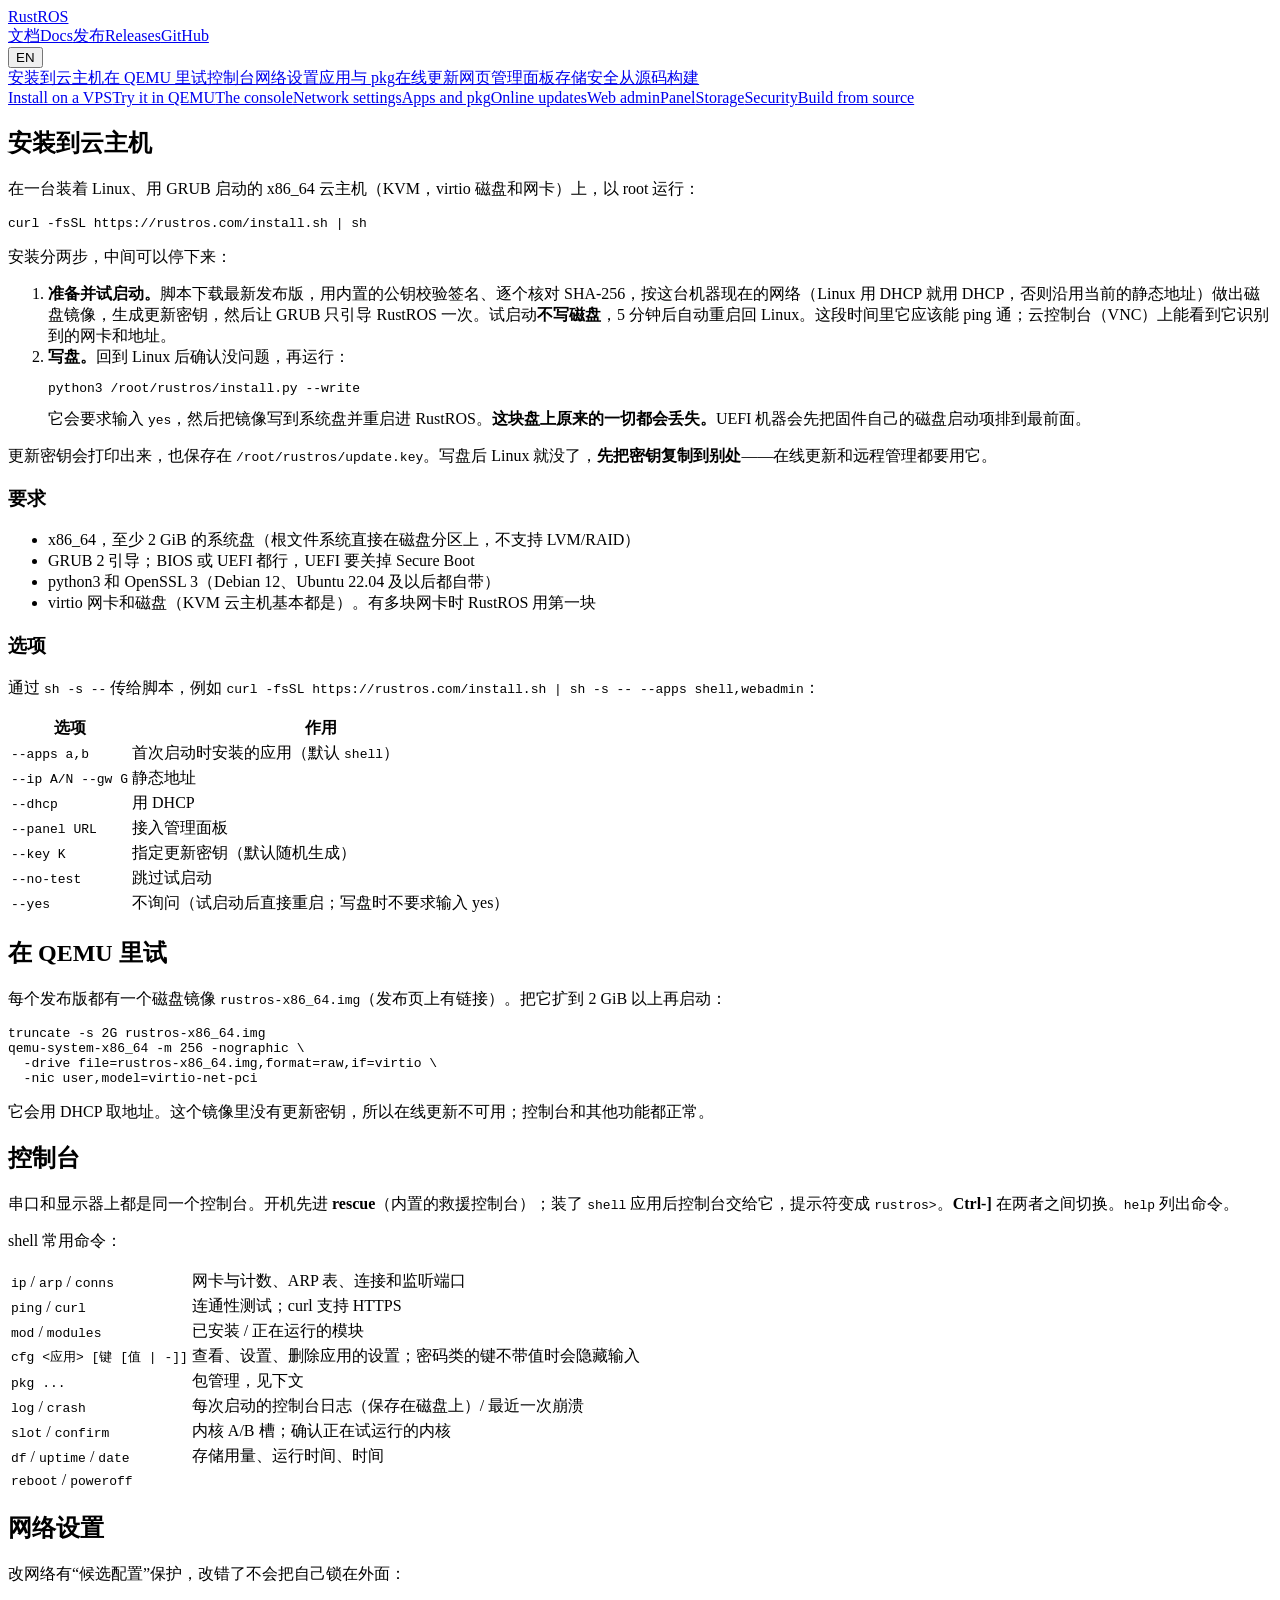
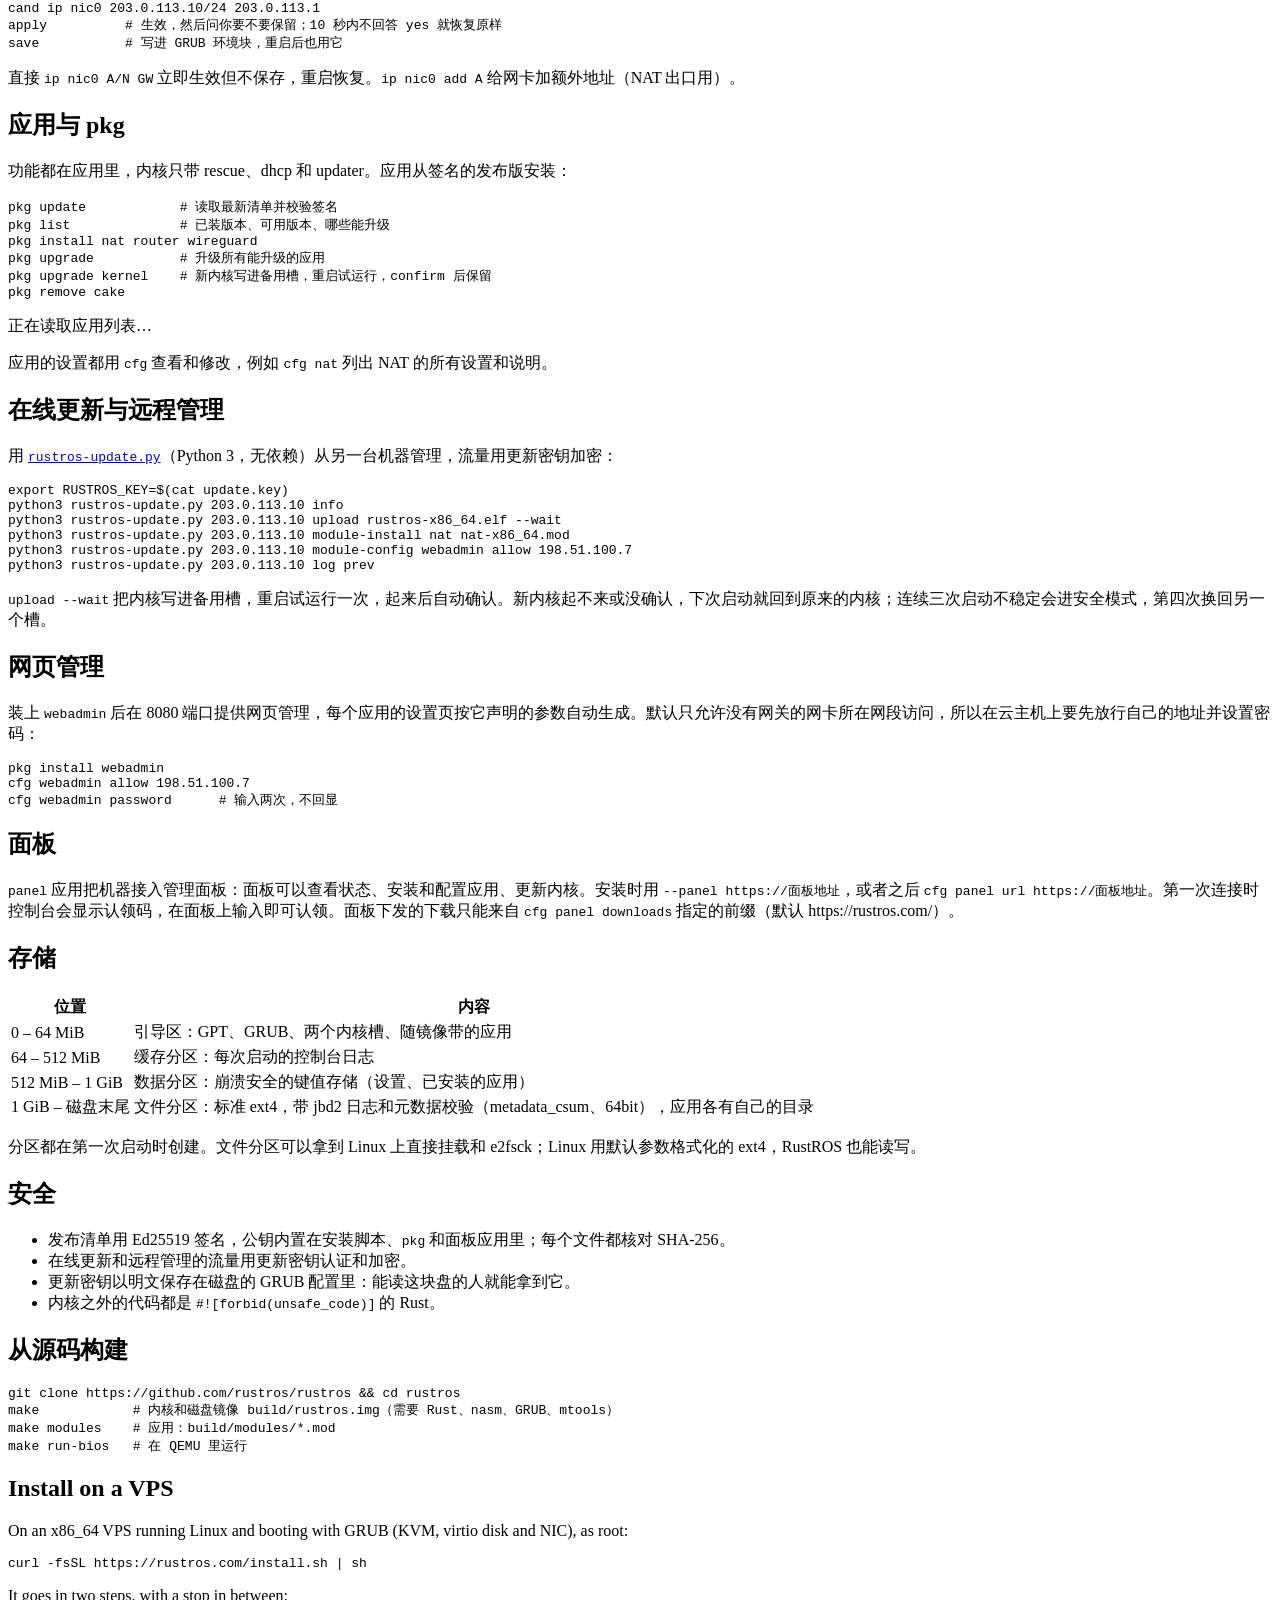
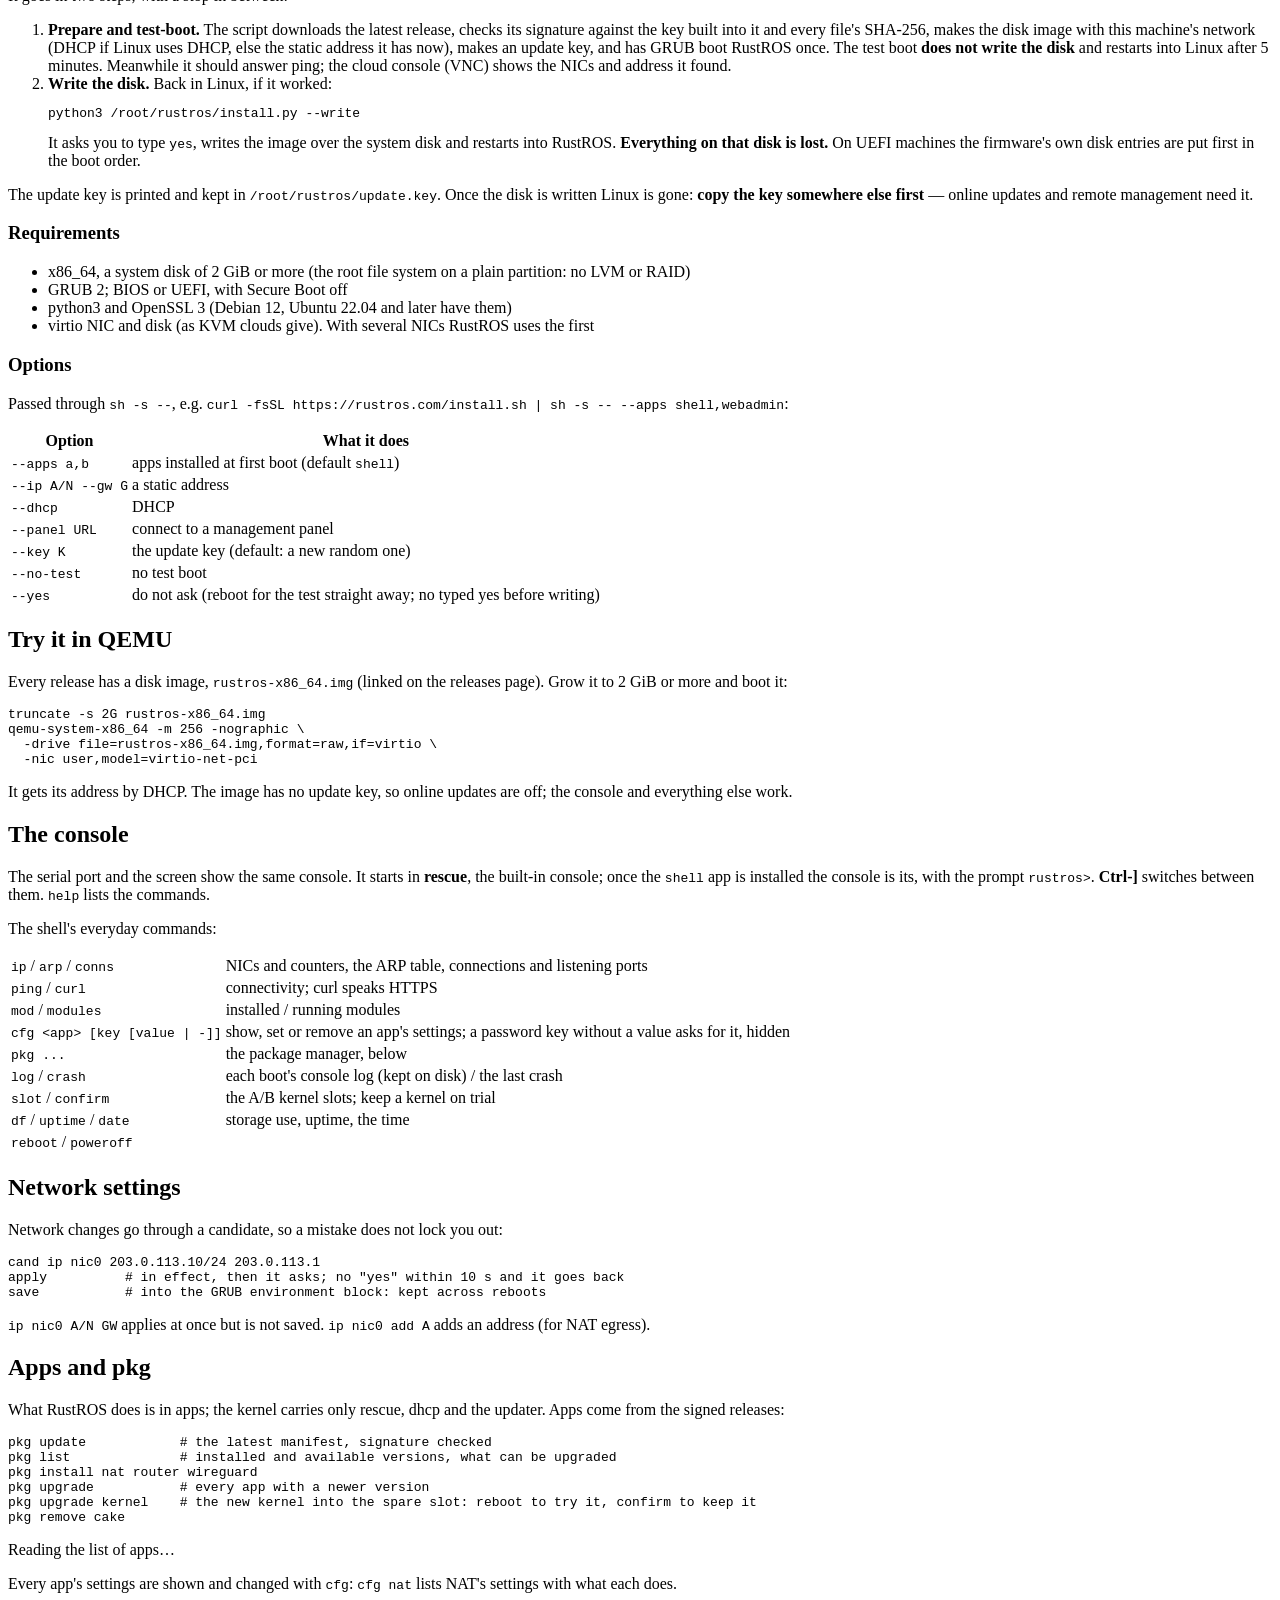
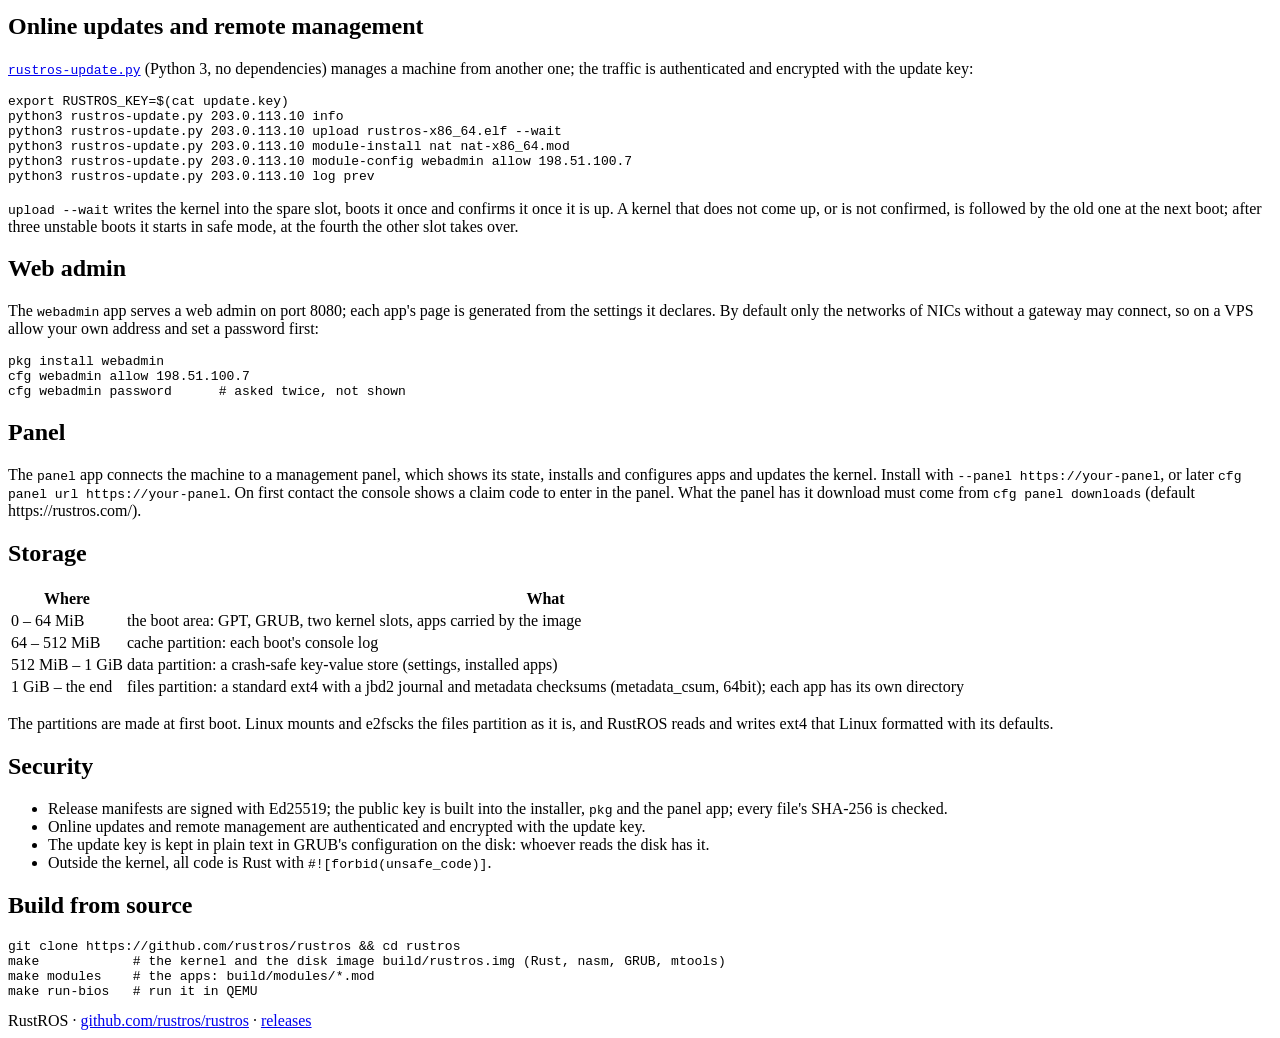
==== site/docs/index.html @ dfd73c86 "The installer and the website. site/install.sh (curl -fsSL https://rustros.com/install.sh | sh): che" ====
<!doctype html>
<html lang="zh">
<head>
<meta charset="utf-8">
<meta name="viewport" content="width=device-width, initial-scale=1">
<title>RustROS Docs</title>
<meta name="description" content="Installing and running RustROS: the installer, the console, apps and pkg, online updates, the web admin, the panel, storage.">
<link rel="stylesheet" href="/style.css">
<link rel="icon" href="data:,">
</head>
<body>
<header><div class="wrap">
  <a class="logo" href="/">Rust<span>ROS</span></a>
  <nav><a class="on" href="/docs/"><span data-l="zh">文档</span><span data-l="en">Docs</span></a><a href="/releases/"><span data-l="zh">发布</span><span data-l="en">Releases</span></a><a class="opt" href="https://github.com/rustros/rustros">GitHub</a></nav>
  <button class="lang" id="lang" type="button">EN</button>
</div></header>

<main class="wrap docs">
<aside class="toc">
  <div data-l="zh">
    <a href="#install">安装到云主机</a><a href="#qemu">在 QEMU 里试</a><a href="#console">控制台</a><a href="#network">网络设置</a><a href="#apps">应用与 pkg</a><a href="#update">在线更新</a><a href="#webadmin">网页管理</a><a href="#panel">面板</a><a href="#storage">存储</a><a href="#security">安全</a><a href="#build">从源码构建</a>
  </div>
  <div data-l="en">
    <a href="#install">Install on a VPS</a><a href="#qemu">Try it in QEMU</a><a href="#console">The console</a><a href="#network">Network settings</a><a href="#apps">Apps and pkg</a><a href="#update">Online updates</a><a href="#webadmin">Web admin</a><a href="#panel">Panel</a><a href="#storage">Storage</a><a href="#security">Security</a><a href="#build">Build from source</a>
  </div>
</aside>

<article>
<!-- ============================================================ 中文 -->
<div data-l="zh">
<h2 id="install">安装到云主机</h2>
<p>在一台装着 Linux、用 GRUB 启动的 x86_64 云主机（KVM，virtio 磁盘和网卡）上，以 root 运行：</p>
<div class="cmd"><pre>curl -fsSL https://rustros.com/install.sh | sh</pre></div>
<p>安装分两步，中间可以停下来：</p>
<ol>
<li><b>准备并试启动。</b>脚本下载最新发布版，用内置的公钥校验签名、逐个核对 SHA-256，按这台机器现在的网络（Linux 用 DHCP 就用 DHCP，否则沿用当前的静态地址）做出磁盘镜像，生成更新密钥，然后让 GRUB 只引导 RustROS 一次。试启动<b>不写磁盘</b>，5 分钟后自动重启回 Linux。这段时间里它应该能 ping 通；云控制台（VNC）上能看到它识别到的网卡和地址。</li>
<li><b>写盘。</b>回到 Linux 后确认没问题，再运行：
<div class="cmd"><pre>python3 /root/rustros/install.py --write</pre></div>
它会要求输入 <code>yes</code>，然后把镜像写到系统盘并重启进 RustROS。<b>这块盘上原来的一切都会丢失。</b>UEFI 机器会先把固件自己的磁盘启动项排到最前面。</li>
</ol>
<div class="note">更新密钥会打印出来，也保存在 <code>/root/rustros/update.key</code>。写盘后 Linux 就没了，<b>先把密钥复制到别处</b>——在线更新和远程管理都要用它。</div>
<h3>要求</h3>
<ul>
<li>x86_64，至少 2 GiB 的系统盘（根文件系统直接在磁盘分区上，不支持 LVM/RAID）</li>
<li>GRUB 2 引导；BIOS 或 UEFI 都行，UEFI 要关掉 Secure Boot</li>
<li>python3 和 OpenSSL 3（Debian 12、Ubuntu 22.04 及以后都自带）</li>
<li>virtio 网卡和磁盘（KVM 云主机基本都是）。有多块网卡时 RustROS 用第一块</li>
</ul>
<h3>选项</h3>
<p>通过 <code>sh -s --</code> 传给脚本，例如 <code>curl -fsSL https://rustros.com/install.sh | sh -s -- --apps shell,webadmin</code>：</p>
<table>
<tr><th>选项</th><th>作用</th></tr>
<tr><td><code>--apps a,b</code></td><td>首次启动时安装的应用（默认 <code>shell</code>）</td></tr>
<tr><td><code>--ip A/N --gw G</code></td><td>静态地址</td></tr>
<tr><td><code>--dhcp</code></td><td>用 DHCP</td></tr>
<tr><td><code>--panel URL</code></td><td>接入管理面板</td></tr>
<tr><td><code>--key K</code></td><td>指定更新密钥（默认随机生成）</td></tr>
<tr><td><code>--no-test</code></td><td>跳过试启动</td></tr>
<tr><td><code>--yes</code></td><td>不询问（试启动后直接重启；写盘时不要求输入 yes）</td></tr>
</table>

<h2 id="qemu">在 QEMU 里试</h2>
<p>每个发布版都有一个磁盘镜像 <code>rustros-x86_64.img</code>（发布页上有链接）。把它扩到 2 GiB 以上再启动：</p>
<div class="cmd"><pre>truncate -s 2G rustros-x86_64.img
qemu-system-x86_64 -m 256 -nographic \
  -drive file=rustros-x86_64.img,format=raw,if=virtio \
  -nic user,model=virtio-net-pci</pre></div>
<p>它会用 DHCP 取地址。这个镜像里没有更新密钥，所以在线更新不可用；控制台和其他功能都正常。</p>

<h2 id="console">控制台</h2>
<p>串口和显示器上都是同一个控制台。开机先进 <b>rescue</b>（内置的救援控制台）；装了 <code>shell</code> 应用后控制台交给它，提示符变成 <code>rustros&gt;</code>。<b>Ctrl-]</b> 在两者之间切换。<code>help</code> 列出命令。</p>
<p>shell 常用命令：</p>
<table>
<tr><td><code>ip</code> / <code>arp</code> / <code>conns</code></td><td>网卡与计数、ARP 表、连接和监听端口</td></tr>
<tr><td><code>ping</code> / <code>curl</code></td><td>连通性测试；curl 支持 HTTPS</td></tr>
<tr><td><code>mod</code> / <code>modules</code></td><td>已安装 / 正在运行的模块</td></tr>
<tr><td><code>cfg &lt;应用&gt; [键 [值 | -]]</code></td><td>查看、设置、删除应用的设置；密码类的键不带值时会隐藏输入</td></tr>
<tr><td><code>pkg ...</code></td><td>包管理，见下文</td></tr>
<tr><td><code>log</code> / <code>crash</code></td><td>每次启动的控制台日志（保存在磁盘上）/ 最近一次崩溃</td></tr>
<tr><td><code>slot</code> / <code>confirm</code></td><td>内核 A/B 槽；确认正在试运行的内核</td></tr>
<tr><td><code>df</code> / <code>uptime</code> / <code>date</code></td><td>存储用量、运行时间、时间</td></tr>
<tr><td><code>reboot</code> / <code>poweroff</code></td><td></td></tr>
</table>

<h2 id="network">网络设置</h2>
<p>改网络有“候选配置”保护，改错了不会把自己锁在外面：</p>
<div class="cmd"><pre>cand ip nic0 203.0.113.10/24 203.0.113.1
apply          # 生效，然后问你要不要保留；10 秒内不回答 yes 就恢复原样
save           # 写进 GRUB 环境块，重启后也用它</pre></div>
<p>直接 <code>ip nic0 A/N GW</code> 立即生效但不保存，重启恢复。<code>ip nic0 add A</code> 给网卡加额外地址（NAT 出口用）。</p>

<h2 id="apps">应用与 pkg</h2>
<p>功能都在应用里，内核只带 rescue、dhcp 和 updater。应用从签名的发布版安装：</p>
<div class="cmd"><pre>pkg update            # 读取最新清单并校验签名
pkg list              # 已装版本、可用版本、哪些能升级
pkg install nat router wireguard
pkg upgrade           # 升级所有能升级的应用
pkg upgrade kernel    # 新内核写进备用槽，重启试运行，confirm 后保留
pkg remove cake</pre></div>
<p id="applist" class="mut">正在读取应用列表…</p>
<p>应用的设置都用 <code>cfg</code> 查看和修改，例如 <code>cfg nat</code> 列出 NAT 的所有设置和说明。</p>

<h2 id="update">在线更新与远程管理</h2>
<p>用 <a href="/tools/rustros-update.py"><code>rustros-update.py</code></a>（Python 3，无依赖）从另一台机器管理，流量用更新密钥加密：</p>
<div class="cmd"><pre>export RUSTROS_KEY=$(cat update.key)
python3 rustros-update.py 203.0.113.10 info
python3 rustros-update.py 203.0.113.10 upload rustros-x86_64.elf --wait
python3 rustros-update.py 203.0.113.10 module-install nat nat-x86_64.mod
python3 rustros-update.py 203.0.113.10 module-config webadmin allow 198.51.100.7
python3 rustros-update.py 203.0.113.10 log prev</pre></div>
<p><code>upload --wait</code> 把内核写进备用槽，重启试运行一次，起来后自动确认。新内核起不来或没确认，下次启动就回到原来的内核；连续三次启动不稳定会进安全模式，第四次换回另一个槽。</p>

<h2 id="webadmin">网页管理</h2>
<p>装上 <code>webadmin</code> 后在 8080 端口提供网页管理，每个应用的设置页按它声明的参数自动生成。默认只允许没有网关的网卡所在网段访问，所以在云主机上要先放行自己的地址并设置密码：</p>
<div class="cmd"><pre>pkg install webadmin
cfg webadmin allow 198.51.100.7
cfg webadmin password      # 输入两次，不回显</pre></div>

<h2 id="panel">面板</h2>
<p><code>panel</code> 应用把机器接入管理面板：面板可以查看状态、安装和配置应用、更新内核。安装时用 <code>--panel https://面板地址</code>，或者之后 <code>cfg panel url https://面板地址</code>。第一次连接时控制台会显示认领码，在面板上输入即可认领。面板下发的下载只能来自 <code>cfg panel downloads</code> 指定的前缀（默认 https://rustros.com/）。</p>

<h2 id="storage">存储</h2>
<table>
<tr><th>位置</th><th>内容</th></tr>
<tr><td>0 – 64 MiB</td><td>引导区：GPT、GRUB、两个内核槽、随镜像带的应用</td></tr>
<tr><td>64 – 512 MiB</td><td>缓存分区：每次启动的控制台日志</td></tr>
<tr><td>512 MiB – 1 GiB</td><td>数据分区：崩溃安全的键值存储（设置、已安装的应用）</td></tr>
<tr><td>1 GiB – 磁盘末尾</td><td>文件分区：标准 ext4，带 jbd2 日志和元数据校验（metadata_csum、64bit），应用各有自己的目录</td></tr>
</table>
<p>分区都在第一次启动时创建。文件分区可以拿到 Linux 上直接挂载和 e2fsck；Linux 用默认参数格式化的 ext4，RustROS 也能读写。</p>

<h2 id="security">安全</h2>
<ul>
<li>发布清单用 Ed25519 签名，公钥内置在安装脚本、<code>pkg</code> 和面板应用里；每个文件都核对 SHA-256。</li>
<li>在线更新和远程管理的流量用更新密钥认证和加密。</li>
<li>更新密钥以明文保存在磁盘的 GRUB 配置里：能读这块盘的人就能拿到它。</li>
<li>内核之外的代码都是 <code>#![forbid(unsafe_code)]</code> 的 Rust。</li>
</ul>

<h2 id="build">从源码构建</h2>
<div class="cmd"><pre>git clone https://github.com/rustros/rustros && cd rustros
make            # 内核和磁盘镜像 build/rustros.img（需要 Rust、nasm、GRUB、mtools）
make modules    # 应用：build/modules/*.mod
make run-bios   # 在 QEMU 里运行</pre></div>
</div>

<!-- ============================================================ English -->
<div data-l="en">
<h2 id="install-en">Install on a VPS</h2>
<p>On an x86_64 VPS running Linux and booting with GRUB (KVM, virtio disk and NIC), as root:</p>
<div class="cmd"><pre>curl -fsSL https://rustros.com/install.sh | sh</pre></div>
<p>It goes in two steps, with a stop in between:</p>
<ol>
<li><b>Prepare and test-boot.</b> The script downloads the latest release, checks its signature against the key built into it and every file's SHA-256, makes the disk image with this machine's network (DHCP if Linux uses DHCP, else the static address it has now), makes an update key, and has GRUB boot RustROS once. The test boot <b>does not write the disk</b> and restarts into Linux after 5 minutes. Meanwhile it should answer ping; the cloud console (VNC) shows the NICs and address it found.</li>
<li><b>Write the disk.</b> Back in Linux, if it worked:
<div class="cmd"><pre>python3 /root/rustros/install.py --write</pre></div>
It asks you to type <code>yes</code>, writes the image over the system disk and restarts into RustROS. <b>Everything on that disk is lost.</b> On UEFI machines the firmware's own disk entries are put first in the boot order.</li>
</ol>
<div class="note">The update key is printed and kept in <code>/root/rustros/update.key</code>. Once the disk is written Linux is gone: <b>copy the key somewhere else first</b> — online updates and remote management need it.</div>
<h3>Requirements</h3>
<ul>
<li>x86_64, a system disk of 2 GiB or more (the root file system on a plain partition: no LVM or RAID)</li>
<li>GRUB 2; BIOS or UEFI, with Secure Boot off</li>
<li>python3 and OpenSSL 3 (Debian 12, Ubuntu 22.04 and later have them)</li>
<li>virtio NIC and disk (as KVM clouds give). With several NICs RustROS uses the first</li>
</ul>
<h3>Options</h3>
<p>Passed through <code>sh -s --</code>, e.g. <code>curl -fsSL https://rustros.com/install.sh | sh -s -- --apps shell,webadmin</code>:</p>
<table>
<tr><th>Option</th><th>What it does</th></tr>
<tr><td><code>--apps a,b</code></td><td>apps installed at first boot (default <code>shell</code>)</td></tr>
<tr><td><code>--ip A/N --gw G</code></td><td>a static address</td></tr>
<tr><td><code>--dhcp</code></td><td>DHCP</td></tr>
<tr><td><code>--panel URL</code></td><td>connect to a management panel</td></tr>
<tr><td><code>--key K</code></td><td>the update key (default: a new random one)</td></tr>
<tr><td><code>--no-test</code></td><td>no test boot</td></tr>
<tr><td><code>--yes</code></td><td>do not ask (reboot for the test straight away; no typed yes before writing)</td></tr>
</table>

<h2 id="qemu-en">Try it in QEMU</h2>
<p>Every release has a disk image, <code>rustros-x86_64.img</code> (linked on the releases page). Grow it to 2 GiB or more and boot it:</p>
<div class="cmd"><pre>truncate -s 2G rustros-x86_64.img
qemu-system-x86_64 -m 256 -nographic \
  -drive file=rustros-x86_64.img,format=raw,if=virtio \
  -nic user,model=virtio-net-pci</pre></div>
<p>It gets its address by DHCP. The image has no update key, so online updates are off; the console and everything else work.</p>

<h2 id="console-en">The console</h2>
<p>The serial port and the screen show the same console. It starts in <b>rescue</b>, the built-in console; once the <code>shell</code> app is installed the console is its, with the prompt <code>rustros&gt;</code>. <b>Ctrl-]</b> switches between them. <code>help</code> lists the commands.</p>
<p>The shell's everyday commands:</p>
<table>
<tr><td><code>ip</code> / <code>arp</code> / <code>conns</code></td><td>NICs and counters, the ARP table, connections and listening ports</td></tr>
<tr><td><code>ping</code> / <code>curl</code></td><td>connectivity; curl speaks HTTPS</td></tr>
<tr><td><code>mod</code> / <code>modules</code></td><td>installed / running modules</td></tr>
<tr><td><code>cfg &lt;app&gt; [key [value | -]]</code></td><td>show, set or remove an app's settings; a password key without a value asks for it, hidden</td></tr>
<tr><td><code>pkg ...</code></td><td>the package manager, below</td></tr>
<tr><td><code>log</code> / <code>crash</code></td><td>each boot's console log (kept on disk) / the last crash</td></tr>
<tr><td><code>slot</code> / <code>confirm</code></td><td>the A/B kernel slots; keep a kernel on trial</td></tr>
<tr><td><code>df</code> / <code>uptime</code> / <code>date</code></td><td>storage use, uptime, the time</td></tr>
<tr><td><code>reboot</code> / <code>poweroff</code></td><td></td></tr>
</table>

<h2 id="network-en">Network settings</h2>
<p>Network changes go through a candidate, so a mistake does not lock you out:</p>
<div class="cmd"><pre>cand ip nic0 203.0.113.10/24 203.0.113.1
apply          # in effect, then it asks; no "yes" within 10 s and it goes back
save           # into the GRUB environment block: kept across reboots</pre></div>
<p><code>ip nic0 A/N GW</code> applies at once but is not saved. <code>ip nic0 add A</code> adds an address (for NAT egress).</p>

<h2 id="apps-en">Apps and pkg</h2>
<p>What RustROS does is in apps; the kernel carries only rescue, dhcp and the updater. Apps come from the signed releases:</p>
<div class="cmd"><pre>pkg update            # the latest manifest, signature checked
pkg list              # installed and available versions, what can be upgraded
pkg install nat router wireguard
pkg upgrade           # every app with a newer version
pkg upgrade kernel    # the new kernel into the spare slot: reboot to try it, confirm to keep it
pkg remove cake</pre></div>
<p id="applist-en" class="mut">Reading the list of apps…</p>
<p>Every app's settings are shown and changed with <code>cfg</code>: <code>cfg nat</code> lists NAT's settings with what each does.</p>

<h2 id="update-en">Online updates and remote management</h2>
<p><a href="/tools/rustros-update.py"><code>rustros-update.py</code></a> (Python 3, no dependencies) manages a machine from another one; the traffic is authenticated and encrypted with the update key:</p>
<div class="cmd"><pre>export RUSTROS_KEY=$(cat update.key)
python3 rustros-update.py 203.0.113.10 info
python3 rustros-update.py 203.0.113.10 upload rustros-x86_64.elf --wait
python3 rustros-update.py 203.0.113.10 module-install nat nat-x86_64.mod
python3 rustros-update.py 203.0.113.10 module-config webadmin allow 198.51.100.7
python3 rustros-update.py 203.0.113.10 log prev</pre></div>
<p><code>upload --wait</code> writes the kernel into the spare slot, boots it once and confirms it once it is up. A kernel that does not come up, or is not confirmed, is followed by the old one at the next boot; after three unstable boots it starts in safe mode, at the fourth the other slot takes over.</p>

<h2 id="webadmin-en">Web admin</h2>
<p>The <code>webadmin</code> app serves a web admin on port 8080; each app's page is generated from the settings it declares. By default only the networks of NICs without a gateway may connect, so on a VPS allow your own address and set a password first:</p>
<div class="cmd"><pre>pkg install webadmin
cfg webadmin allow 198.51.100.7
cfg webadmin password      # asked twice, not shown</pre></div>

<h2 id="panel-en">Panel</h2>
<p>The <code>panel</code> app connects the machine to a management panel, which shows its state, installs and configures apps and updates the kernel. Install with <code>--panel https://your-panel</code>, or later <code>cfg panel url https://your-panel</code>. On first contact the console shows a claim code to enter in the panel. What the panel has it download must come from <code>cfg panel downloads</code> (default https://rustros.com/).</p>

<h2 id="storage-en">Storage</h2>
<table>
<tr><th>Where</th><th>What</th></tr>
<tr><td>0 – 64 MiB</td><td>the boot area: GPT, GRUB, two kernel slots, apps carried by the image</td></tr>
<tr><td>64 – 512 MiB</td><td>cache partition: each boot's console log</td></tr>
<tr><td>512 MiB – 1 GiB</td><td>data partition: a crash-safe key-value store (settings, installed apps)</td></tr>
<tr><td>1 GiB – the end</td><td>files partition: a standard ext4 with a jbd2 journal and metadata checksums (metadata_csum, 64bit); each app has its own directory</td></tr>
</table>
<p>The partitions are made at first boot. Linux mounts and e2fscks the files partition as it is, and RustROS reads and writes ext4 that Linux formatted with its defaults.</p>

<h2 id="security-en">Security</h2>
<ul>
<li>Release manifests are signed with Ed25519; the public key is built into the installer, <code>pkg</code> and the panel app; every file's SHA-256 is checked.</li>
<li>Online updates and remote management are authenticated and encrypted with the update key.</li>
<li>The update key is kept in plain text in GRUB's configuration on the disk: whoever reads the disk has it.</li>
<li>Outside the kernel, all code is Rust with <code>#![forbid(unsafe_code)]</code>.</li>
</ul>

<h2 id="build-en">Build from source</h2>
<div class="cmd"><pre>git clone https://github.com/rustros/rustros && cd rustros
make            # the kernel and the disk image build/rustros.img (Rust, nasm, GRUB, mtools)
make modules    # the apps: build/modules/*.mod
make run-bios   # run it in QEMU</pre></div>
</div>
</article>
</main>

<footer><div class="wrap">RustROS · <a href="https://github.com/rustros/rustros">github.com/rustros/rustros</a> · <a href="/releases/">releases</a></div></footer>

<script src="/site.js"></script>
<script>
// English headings carry -en ids; the table of contents follows the language
for (const a of document.querySelectorAll('.toc [data-l="en"] a')) a.href = a.getAttribute("href") + "-en";
latest().then(m => {
  const rows = Object.entries(m.modules || {}).sort().map(([n, e]) => `<tr><td><code>${esc(n)}</code></td><td>${esc(e.description || "")}</td></tr>`).join("");
  const t = `<table><tr><th>app</th><th></th></tr>${rows}</table>`;
  for (const id of ["applist", "applist-en"]) { const el = document.getElementById(id); el.className = ""; el.innerHTML = t; }
}).catch(() => {
  document.getElementById("applist").textContent = "（应用列表暂时读不到）";
  document.getElementById("applist-en").textContent = "(the list of apps could not be read)";
});
</script>
</body>
</html>
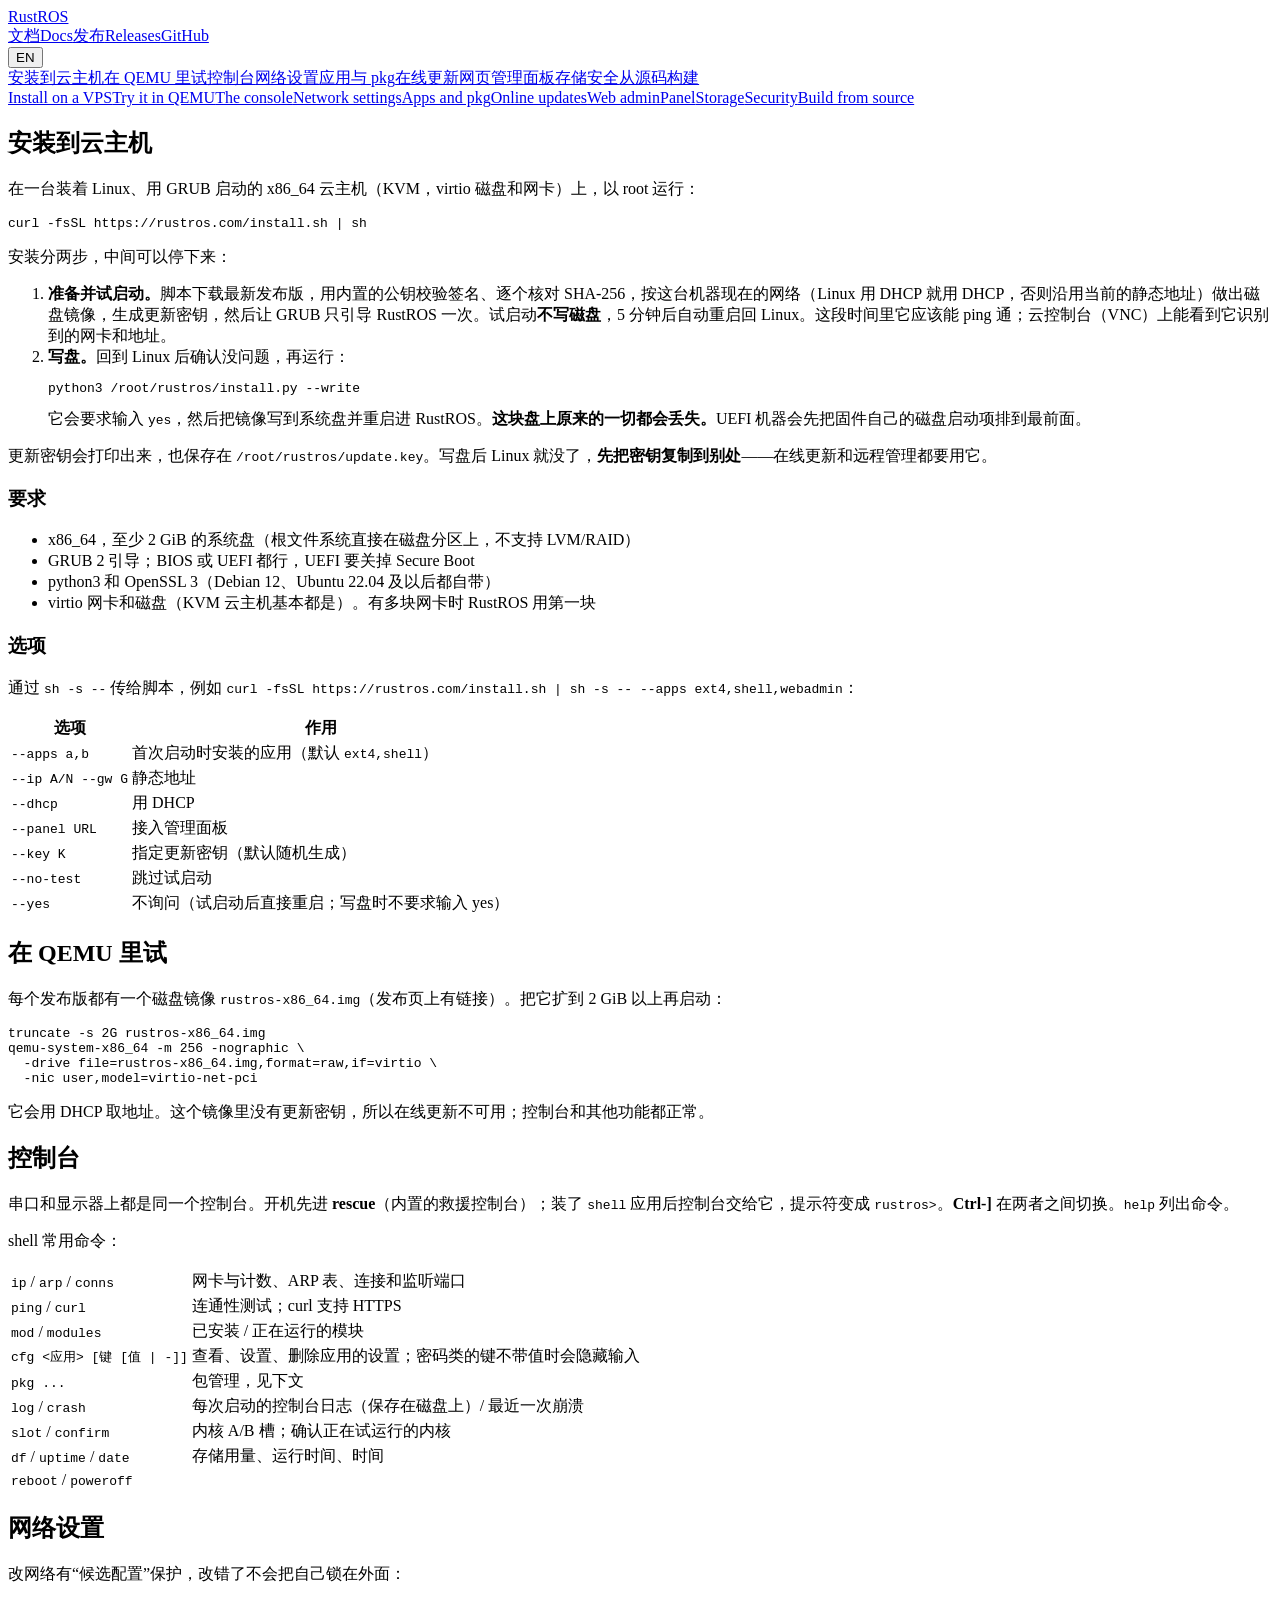
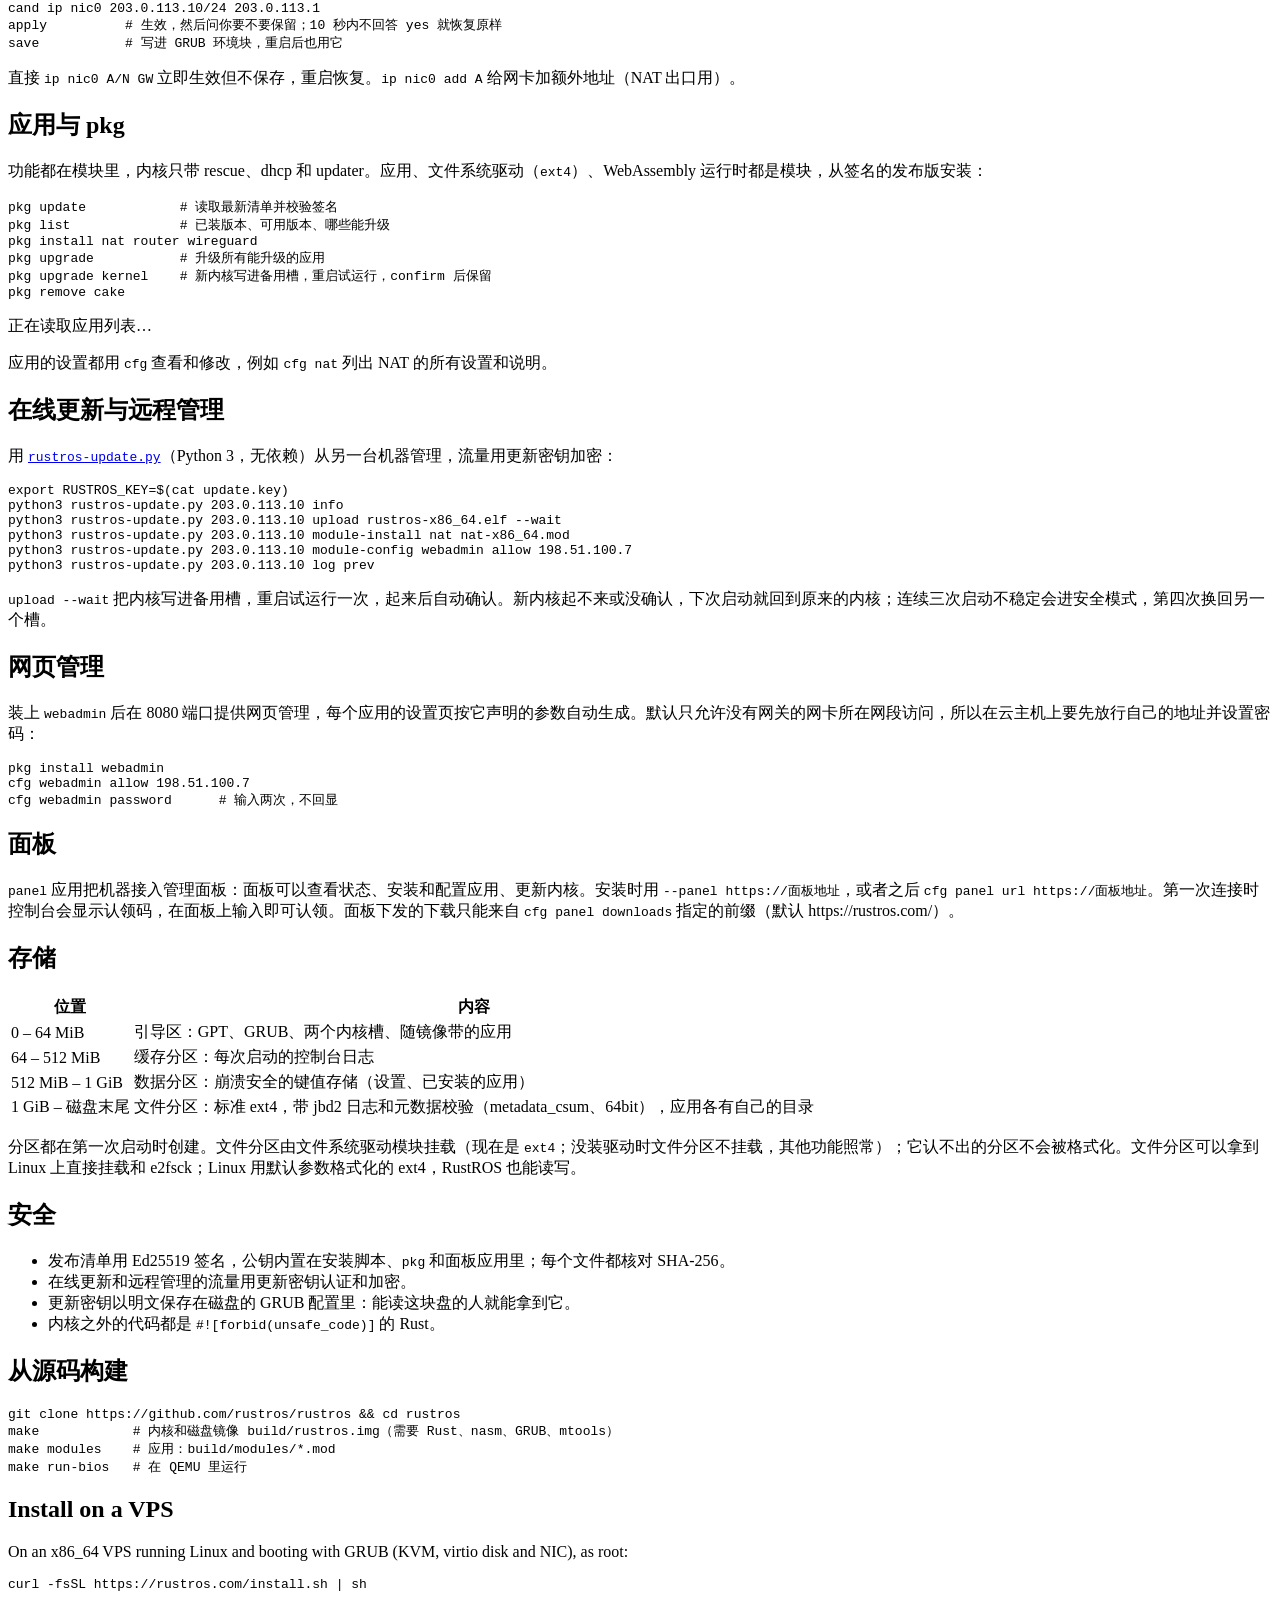
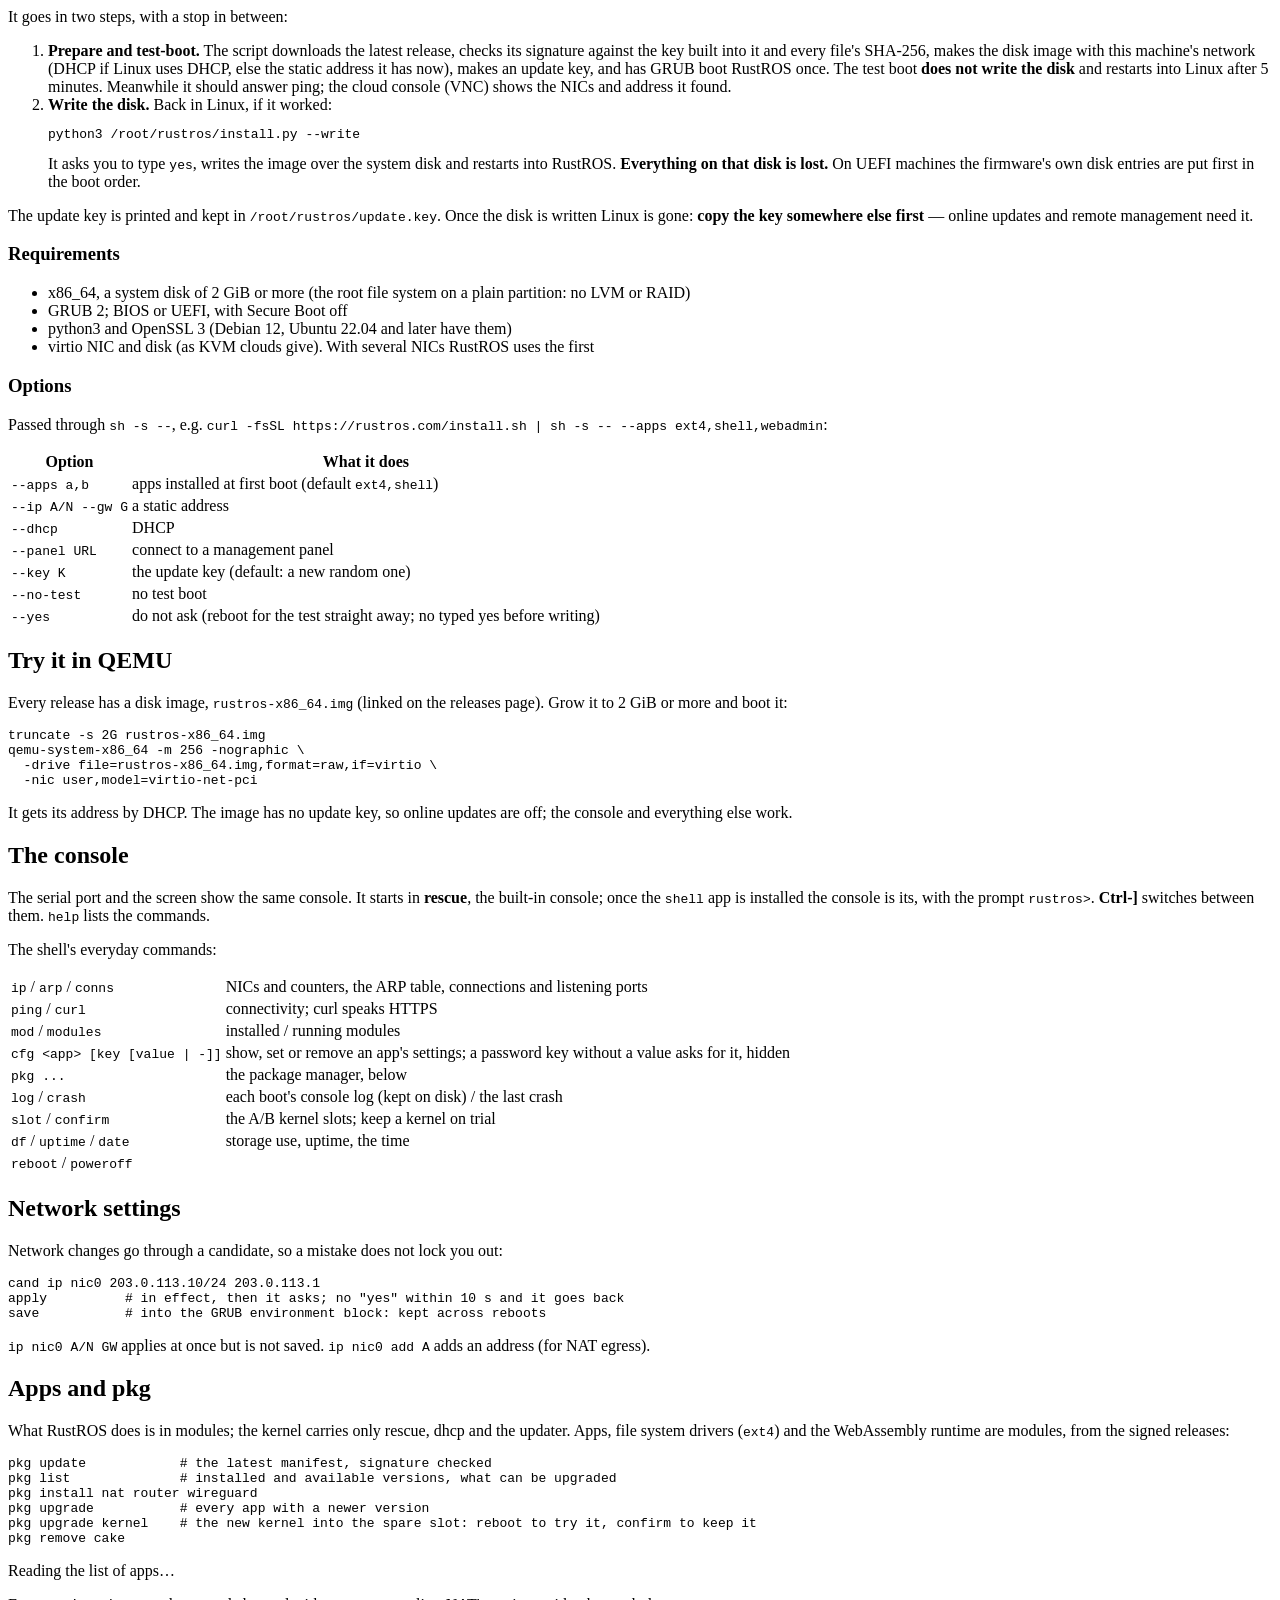
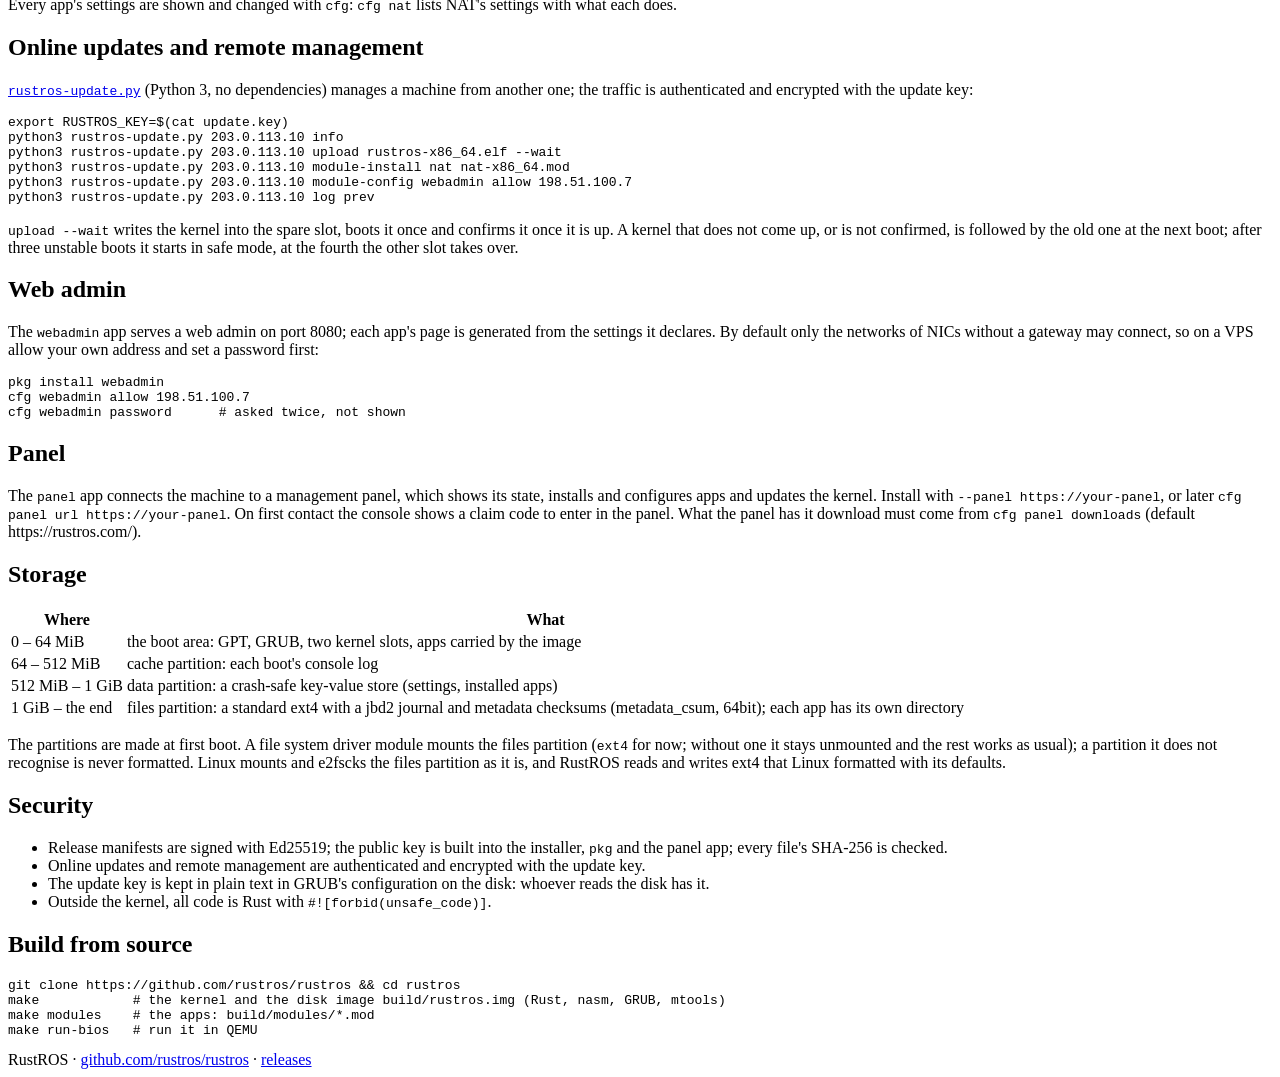
==== commit a0651cc0: "The kernel without ext4: file systems are driver modules (Export::Filesystem: name, probe, format, m" ====
--- a/site/docs/index.html
+++ b/site/docs/index.html
@@ -47,10 +47,10 @@
 <li>virtio 网卡和磁盘（KVM 云主机基本都是）。有多块网卡时 RustROS 用第一块</li>
 </ul>
 <h3>选项</h3>
-<p>通过 <code>sh -s --</code> 传给脚本，例如 <code>curl -fsSL https://rustros.com/install.sh | sh -s -- --apps shell,webadmin</code>：</p>
+<p>通过 <code>sh -s --</code> 传给脚本，例如 <code>curl -fsSL https://rustros.com/install.sh | sh -s -- --apps ext4,shell,webadmin</code>：</p>
 <table>
 <tr><th>选项</th><th>作用</th></tr>
-<tr><td><code>--apps a,b</code></td><td>首次启动时安装的应用（默认 <code>shell</code>）</td></tr>
+<tr><td><code>--apps a,b</code></td><td>首次启动时安装的应用（默认 <code>ext4,shell</code>）</td></tr>
 <tr><td><code>--ip A/N --gw G</code></td><td>静态地址</td></tr>
 <tr><td><code>--dhcp</code></td><td>用 DHCP</td></tr>
 <tr><td><code>--panel URL</code></td><td>接入管理面板</td></tr>
@@ -90,7 +90,7 @@
 <p>直接 <code>ip nic0 A/N GW</code> 立即生效但不保存，重启恢复。<code>ip nic0 add A</code> 给网卡加额外地址（NAT 出口用）。</p>
 
 <h2 id="apps">应用与 pkg</h2>
-<p>功能都在应用里，内核只带 rescue、dhcp 和 updater。应用从签名的发布版安装：</p>
+<p>功能都在模块里，内核只带 rescue、dhcp 和 updater。应用、文件系统驱动（<code>ext4</code>）、WebAssembly 运行时都是模块，从签名的发布版安装：</p>
 <div class="cmd"><pre>pkg update            # 读取最新清单并校验签名
 pkg list              # 已装版本、可用版本、哪些能升级
 pkg install nat router wireguard
@@ -127,7 +127,7 @@
 <tr><td>512 MiB – 1 GiB</td><td>数据分区：崩溃安全的键值存储（设置、已安装的应用）</td></tr>
 <tr><td>1 GiB – 磁盘末尾</td><td>文件分区：标准 ext4，带 jbd2 日志和元数据校验（metadata_csum、64bit），应用各有自己的目录</td></tr>
 </table>
-<p>分区都在第一次启动时创建。文件分区可以拿到 Linux 上直接挂载和 e2fsck；Linux 用默认参数格式化的 ext4，RustROS 也能读写。</p>
+<p>分区都在第一次启动时创建。文件分区由文件系统驱动模块挂载（现在是 <code>ext4</code>；没装驱动时文件分区不挂载，其他功能照常）；它认不出的分区不会被格式化。文件分区可以拿到 Linux 上直接挂载和 e2fsck；Linux 用默认参数格式化的 ext4，RustROS 也能读写。</p>
 
 <h2 id="security">安全</h2>
 <ul>
@@ -165,10 +165,10 @@
 <li>virtio NIC and disk (as KVM clouds give). With several NICs RustROS uses the first</li>
 </ul>
 <h3>Options</h3>
-<p>Passed through <code>sh -s --</code>, e.g. <code>curl -fsSL https://rustros.com/install.sh | sh -s -- --apps shell,webadmin</code>:</p>
+<p>Passed through <code>sh -s --</code>, e.g. <code>curl -fsSL https://rustros.com/install.sh | sh -s -- --apps ext4,shell,webadmin</code>:</p>
 <table>
 <tr><th>Option</th><th>What it does</th></tr>
-<tr><td><code>--apps a,b</code></td><td>apps installed at first boot (default <code>shell</code>)</td></tr>
+<tr><td><code>--apps a,b</code></td><td>apps installed at first boot (default <code>ext4,shell</code>)</td></tr>
 <tr><td><code>--ip A/N --gw G</code></td><td>a static address</td></tr>
 <tr><td><code>--dhcp</code></td><td>DHCP</td></tr>
 <tr><td><code>--panel URL</code></td><td>connect to a management panel</td></tr>
@@ -208,7 +208,7 @@
 <p><code>ip nic0 A/N GW</code> applies at once but is not saved. <code>ip nic0 add A</code> adds an address (for NAT egress).</p>
 
 <h2 id="apps-en">Apps and pkg</h2>
-<p>What RustROS does is in apps; the kernel carries only rescue, dhcp and the updater. Apps come from the signed releases:</p>
+<p>What RustROS does is in modules; the kernel carries only rescue, dhcp and the updater. Apps, file system drivers (<code>ext4</code>) and the WebAssembly runtime are modules, from the signed releases:</p>
 <div class="cmd"><pre>pkg update            # the latest manifest, signature checked
 pkg list              # installed and available versions, what can be upgraded
 pkg install nat router wireguard
@@ -245,7 +245,7 @@
 <tr><td>512 MiB – 1 GiB</td><td>data partition: a crash-safe key-value store (settings, installed apps)</td></tr>
 <tr><td>1 GiB – the end</td><td>files partition: a standard ext4 with a jbd2 journal and metadata checksums (metadata_csum, 64bit); each app has its own directory</td></tr>
 </table>
-<p>The partitions are made at first boot. Linux mounts and e2fscks the files partition as it is, and RustROS reads and writes ext4 that Linux formatted with its defaults.</p>
+<p>The partitions are made at first boot. A file system driver module mounts the files partition (<code>ext4</code> for now; without one it stays unmounted and the rest works as usual); a partition it does not recognise is never formatted. Linux mounts and e2fscks the files partition as it is, and RustROS reads and writes ext4 that Linux formatted with its defaults.</p>
 
 <h2 id="security-en">Security</h2>
 <ul>
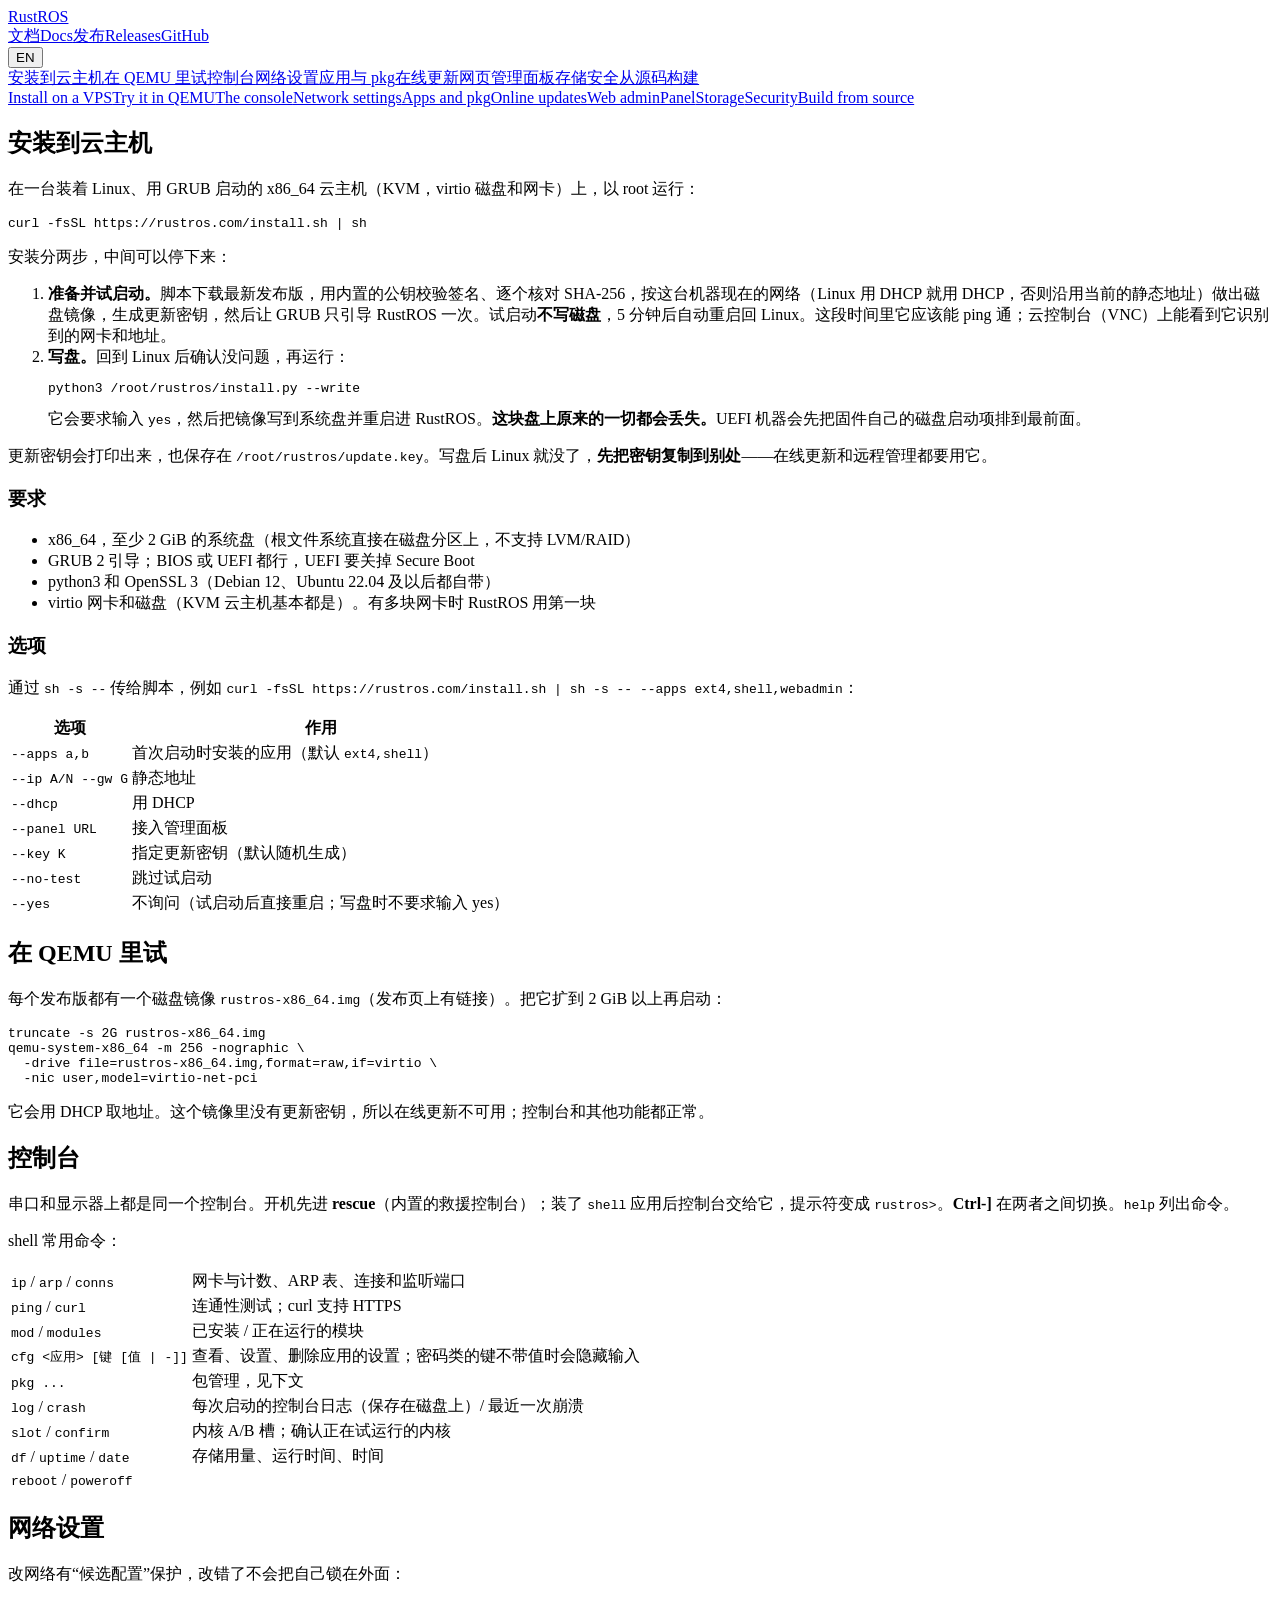
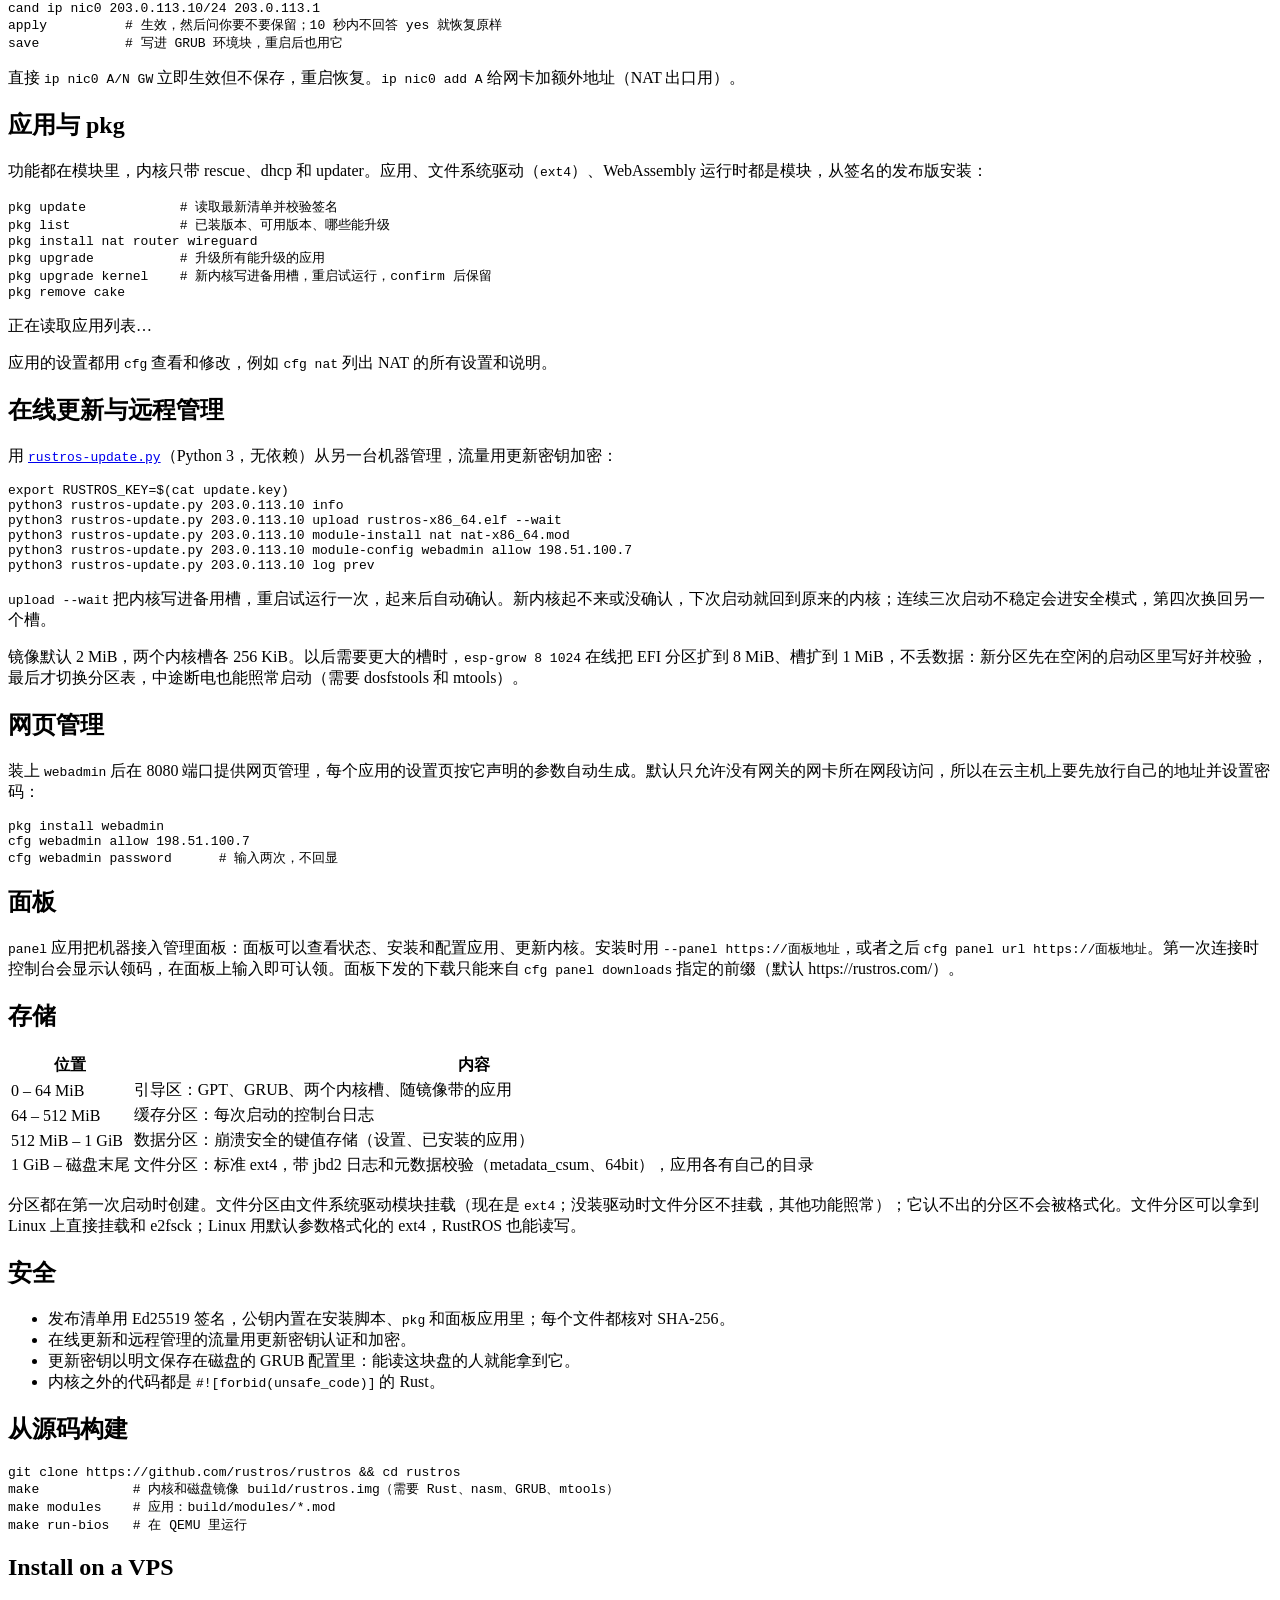
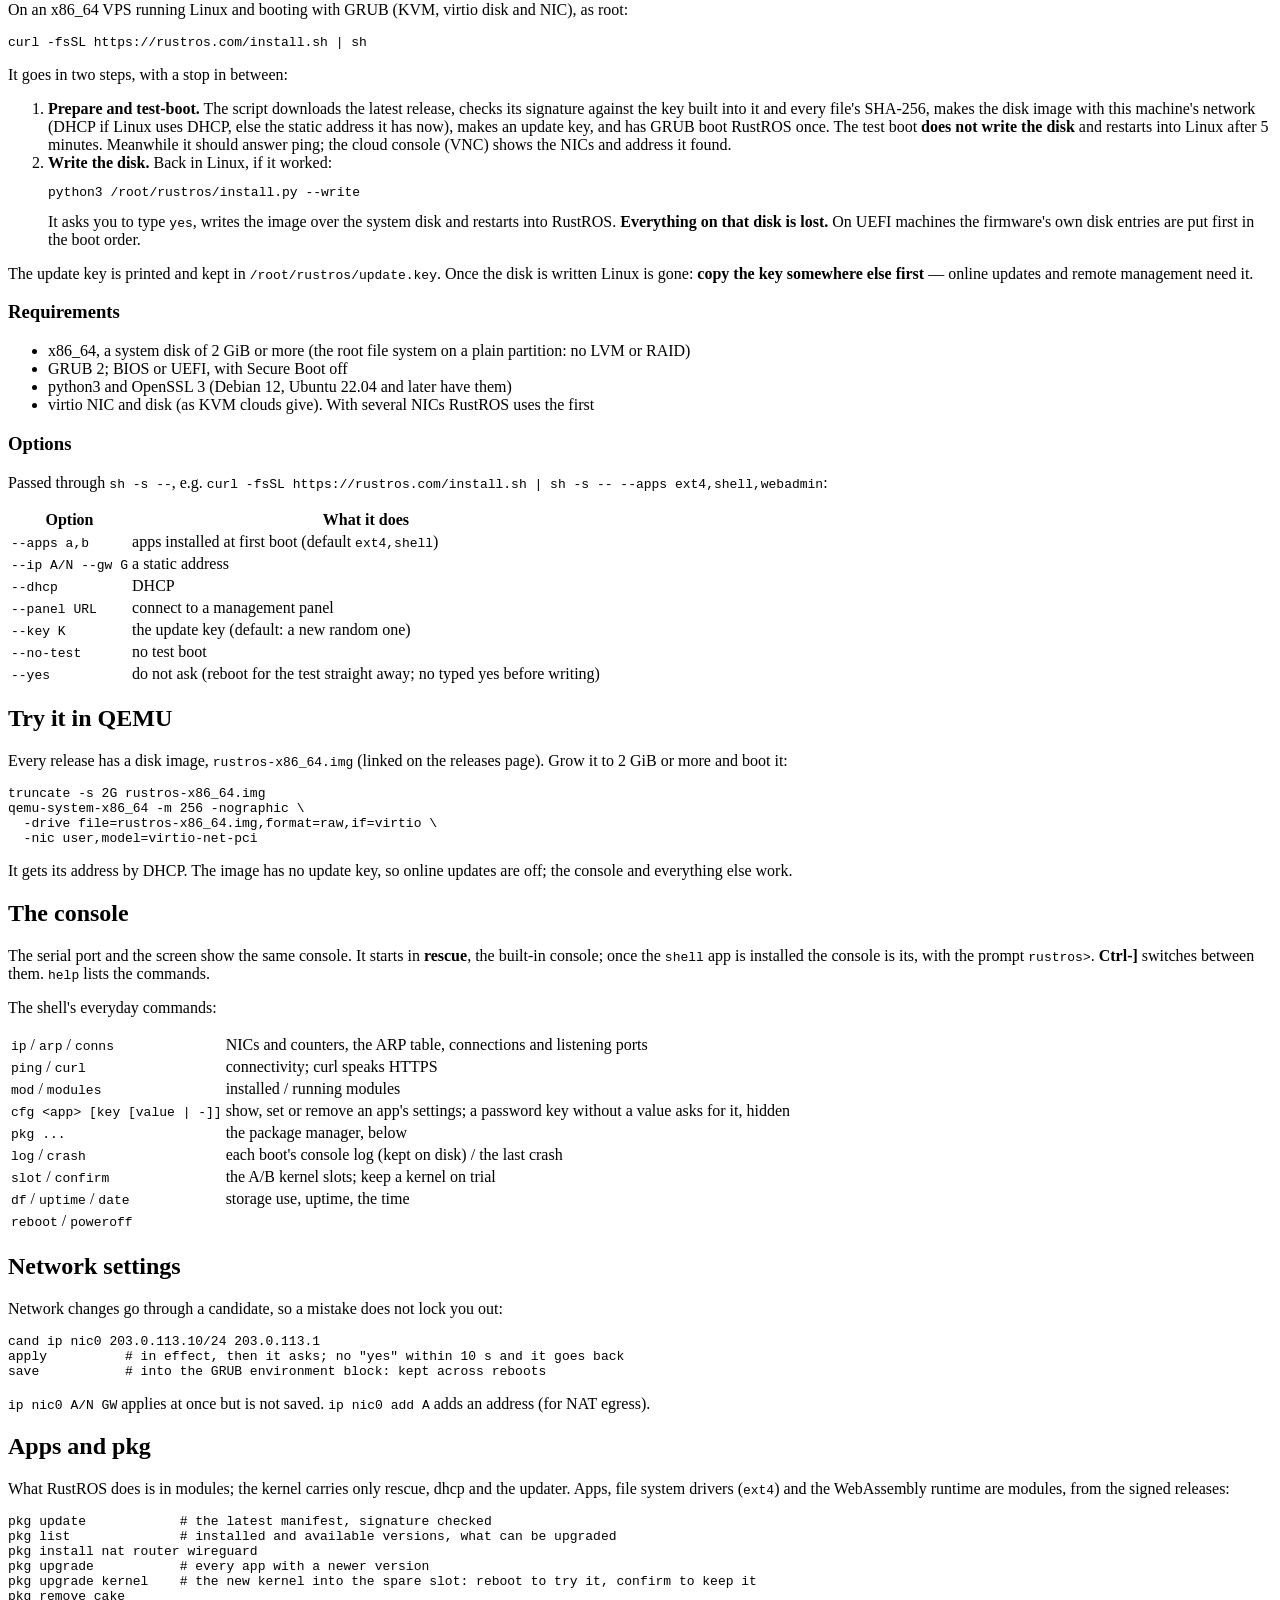
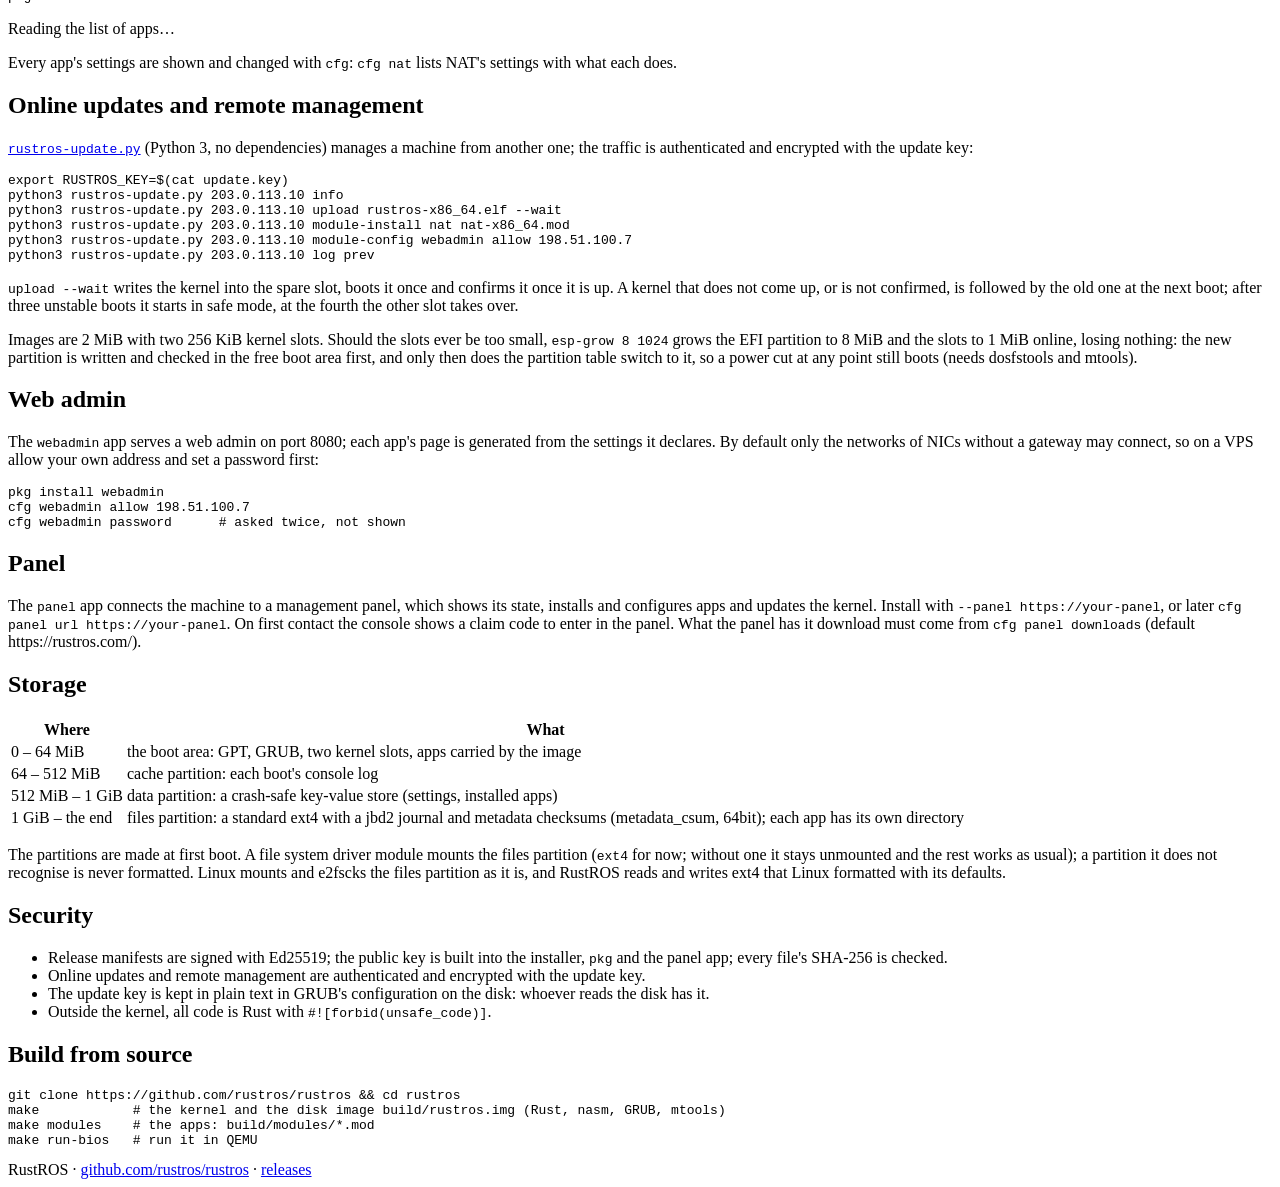
==== commit 41ce931c: "Images are 2 MiB again (FAT12 ESP, 256 KiB kernel slots, like the deployed machines; mkimg --size-mb" ====
--- a/site/docs/index.html
+++ b/site/docs/index.html
@@ -109,6 +109,7 @@
 python3 rustros-update.py 203.0.113.10 module-config webadmin allow 198.51.100.7
 python3 rustros-update.py 203.0.113.10 log prev</pre></div>
 <p><code>upload --wait</code> 把内核写进备用槽，重启试运行一次，起来后自动确认。新内核起不来或没确认，下次启动就回到原来的内核；连续三次启动不稳定会进安全模式，第四次换回另一个槽。</p>
+<p>镜像默认 2 MiB，两个内核槽各 256 KiB。以后需要更大的槽时，<code>esp-grow 8 1024</code> 在线把 EFI 分区扩到 8 MiB、槽扩到 1 MiB，不丢数据：新分区先在空闲的启动区里写好并校验，最后才切换分区表，中途断电也能照常启动（需要 dosfstools 和 mtools）。</p>
 
 <h2 id="webadmin">网页管理</h2>
 <p>装上 <code>webadmin</code> 后在 8080 端口提供网页管理，每个应用的设置页按它声明的参数自动生成。默认只允许没有网关的网卡所在网段访问，所以在云主机上要先放行自己的地址并设置密码：</p>
@@ -227,6 +228,7 @@
 python3 rustros-update.py 203.0.113.10 module-config webadmin allow 198.51.100.7
 python3 rustros-update.py 203.0.113.10 log prev</pre></div>
 <p><code>upload --wait</code> writes the kernel into the spare slot, boots it once and confirms it once it is up. A kernel that does not come up, or is not confirmed, is followed by the old one at the next boot; after three unstable boots it starts in safe mode, at the fourth the other slot takes over.</p>
+<p>Images are 2 MiB with two 256 KiB kernel slots. Should the slots ever be too small, <code>esp-grow 8 1024</code> grows the EFI partition to 8 MiB and the slots to 1 MiB online, losing nothing: the new partition is written and checked in the free boot area first, and only then does the partition table switch to it, so a power cut at any point still boots (needs dosfstools and mtools).</p>
 
 <h2 id="webadmin-en">Web admin</h2>
 <p>The <code>webadmin</code> app serves a web admin on port 8080; each app's page is generated from the settings it declares. By default only the networks of NICs without a gateway may connect, so on a VPS allow your own address and set a password first:</p>
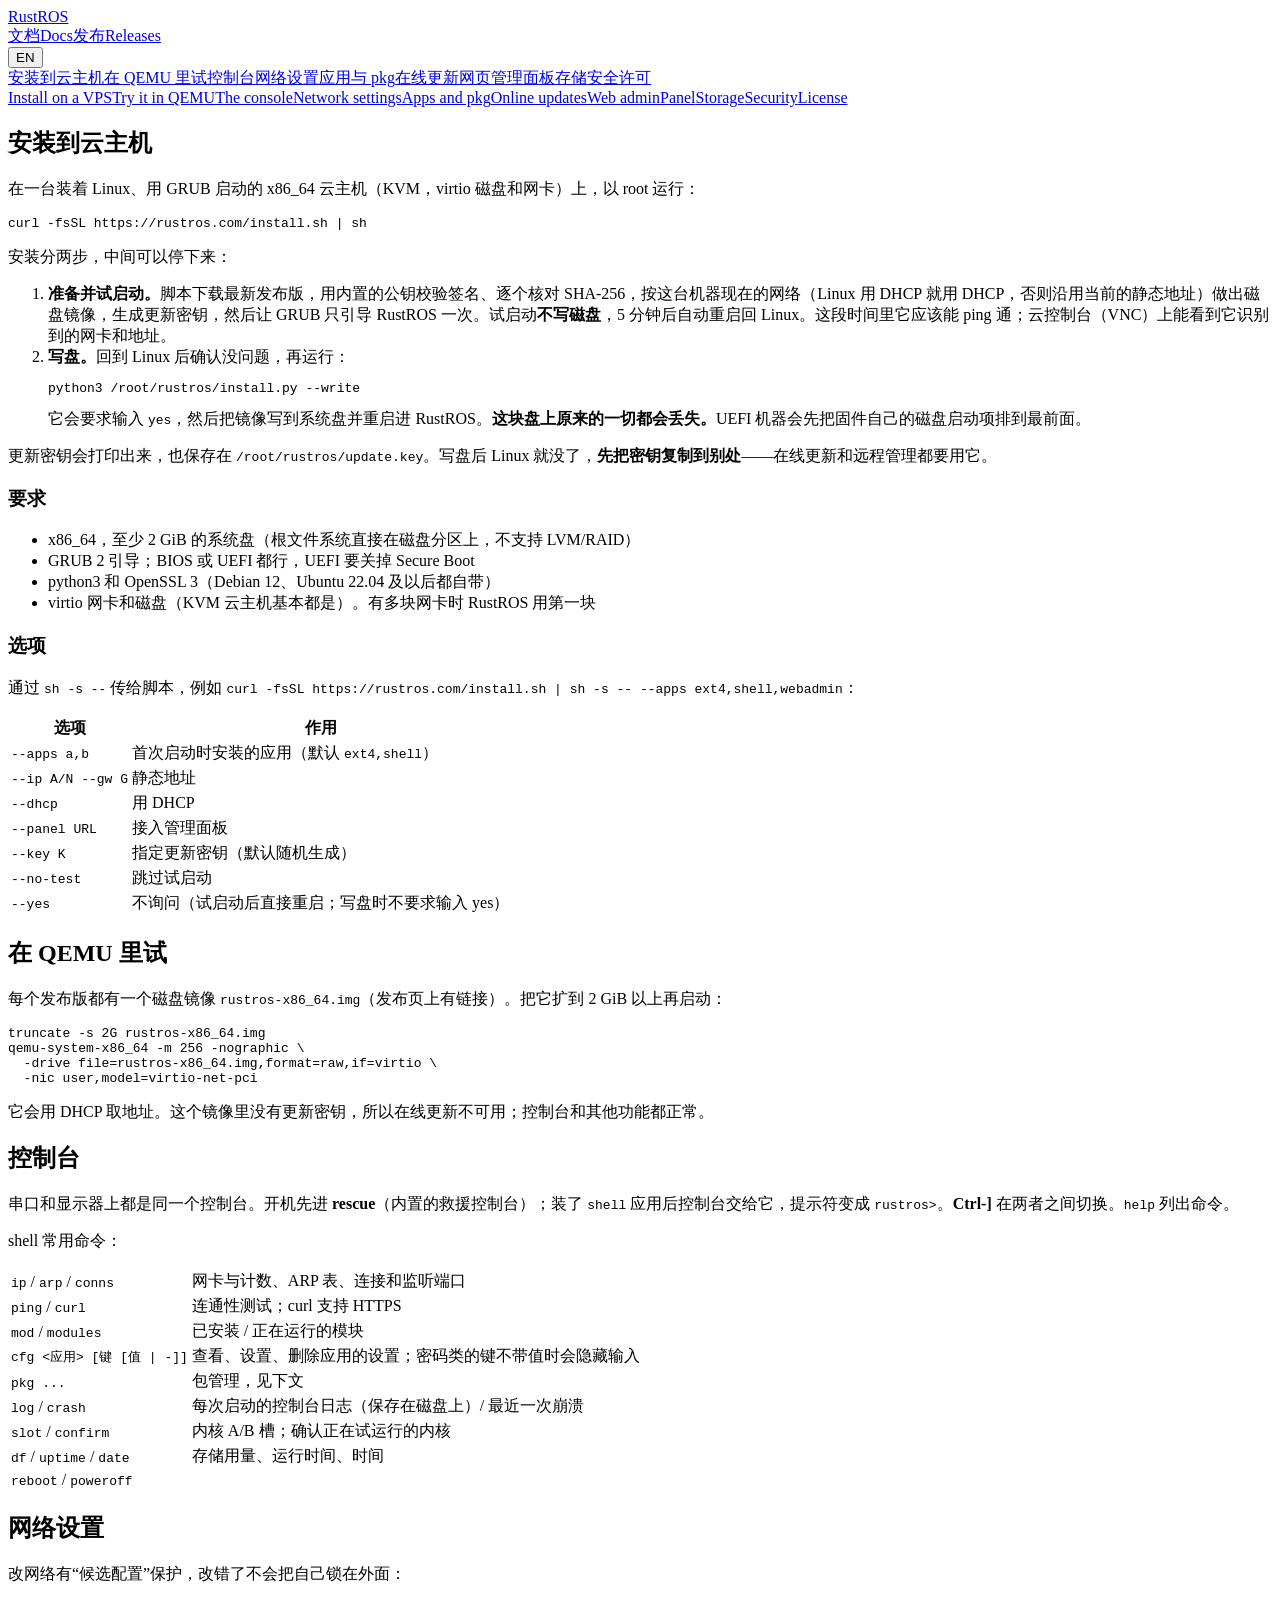
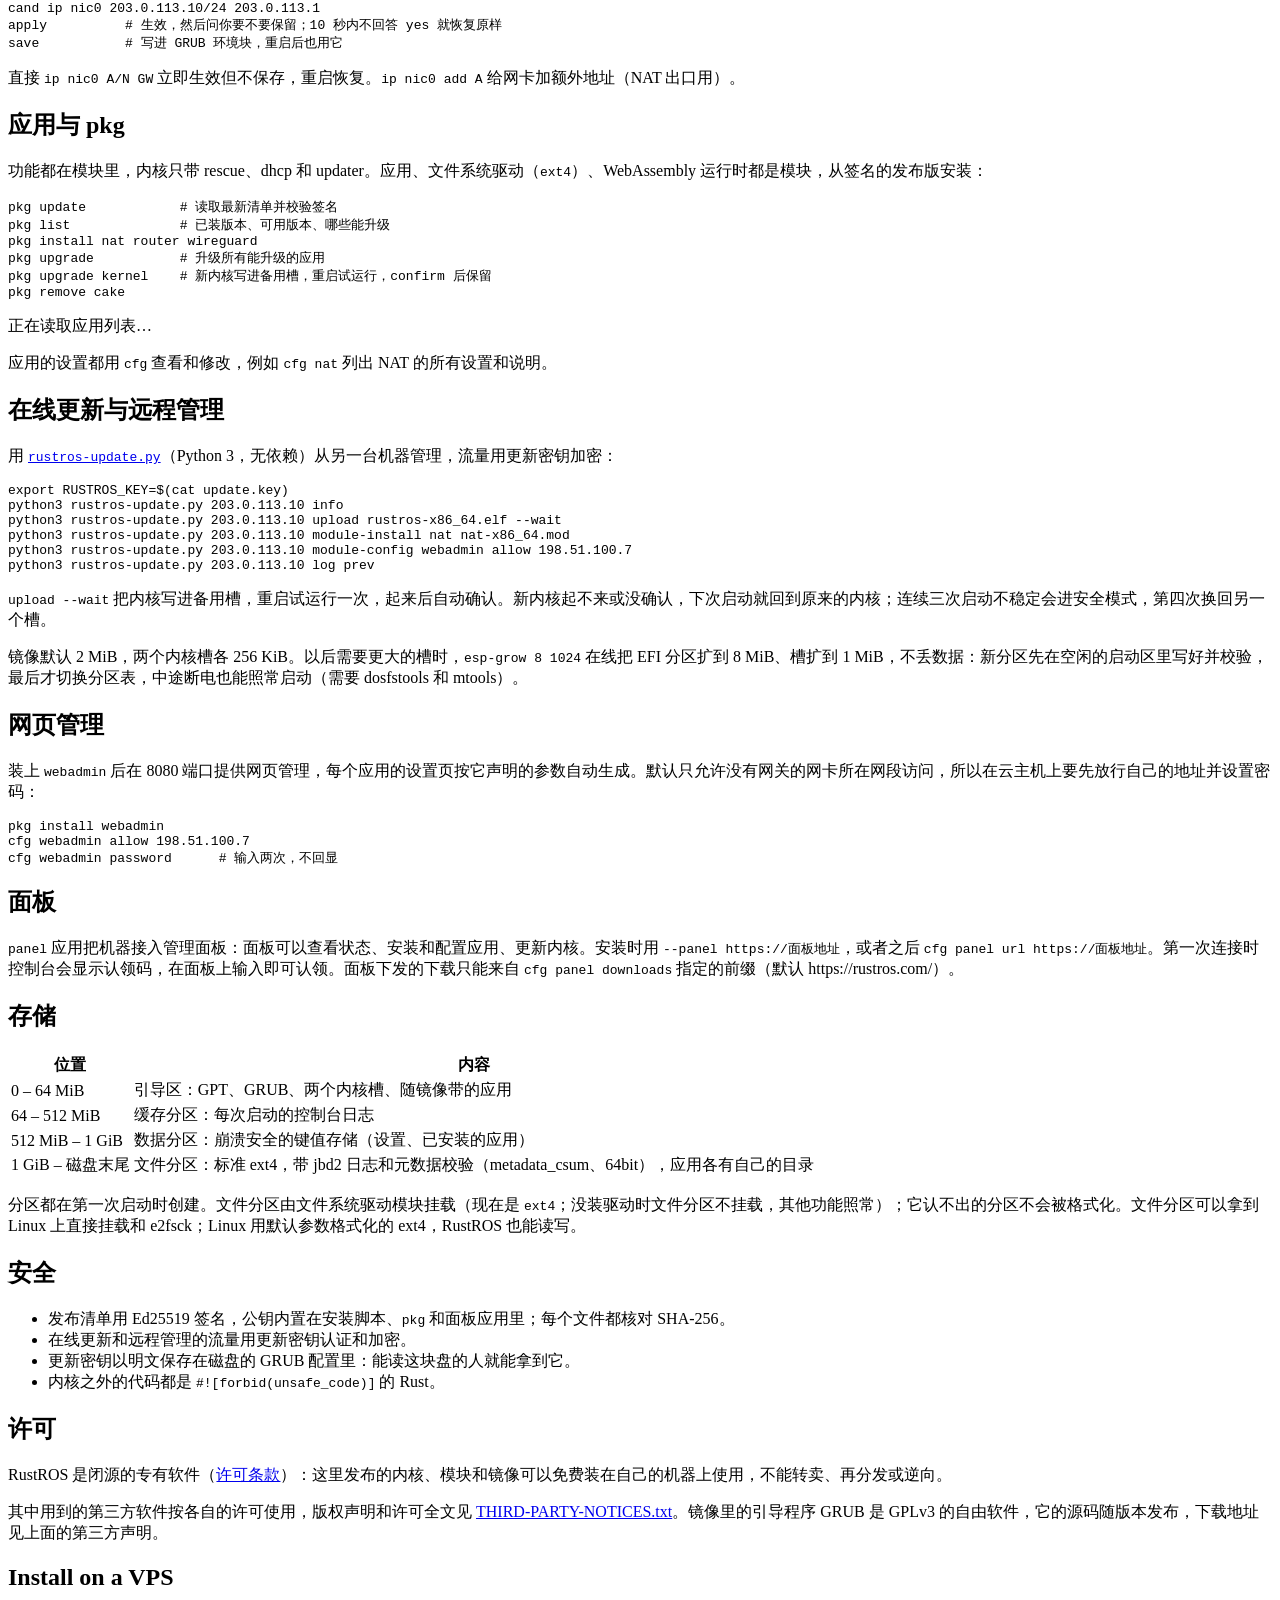
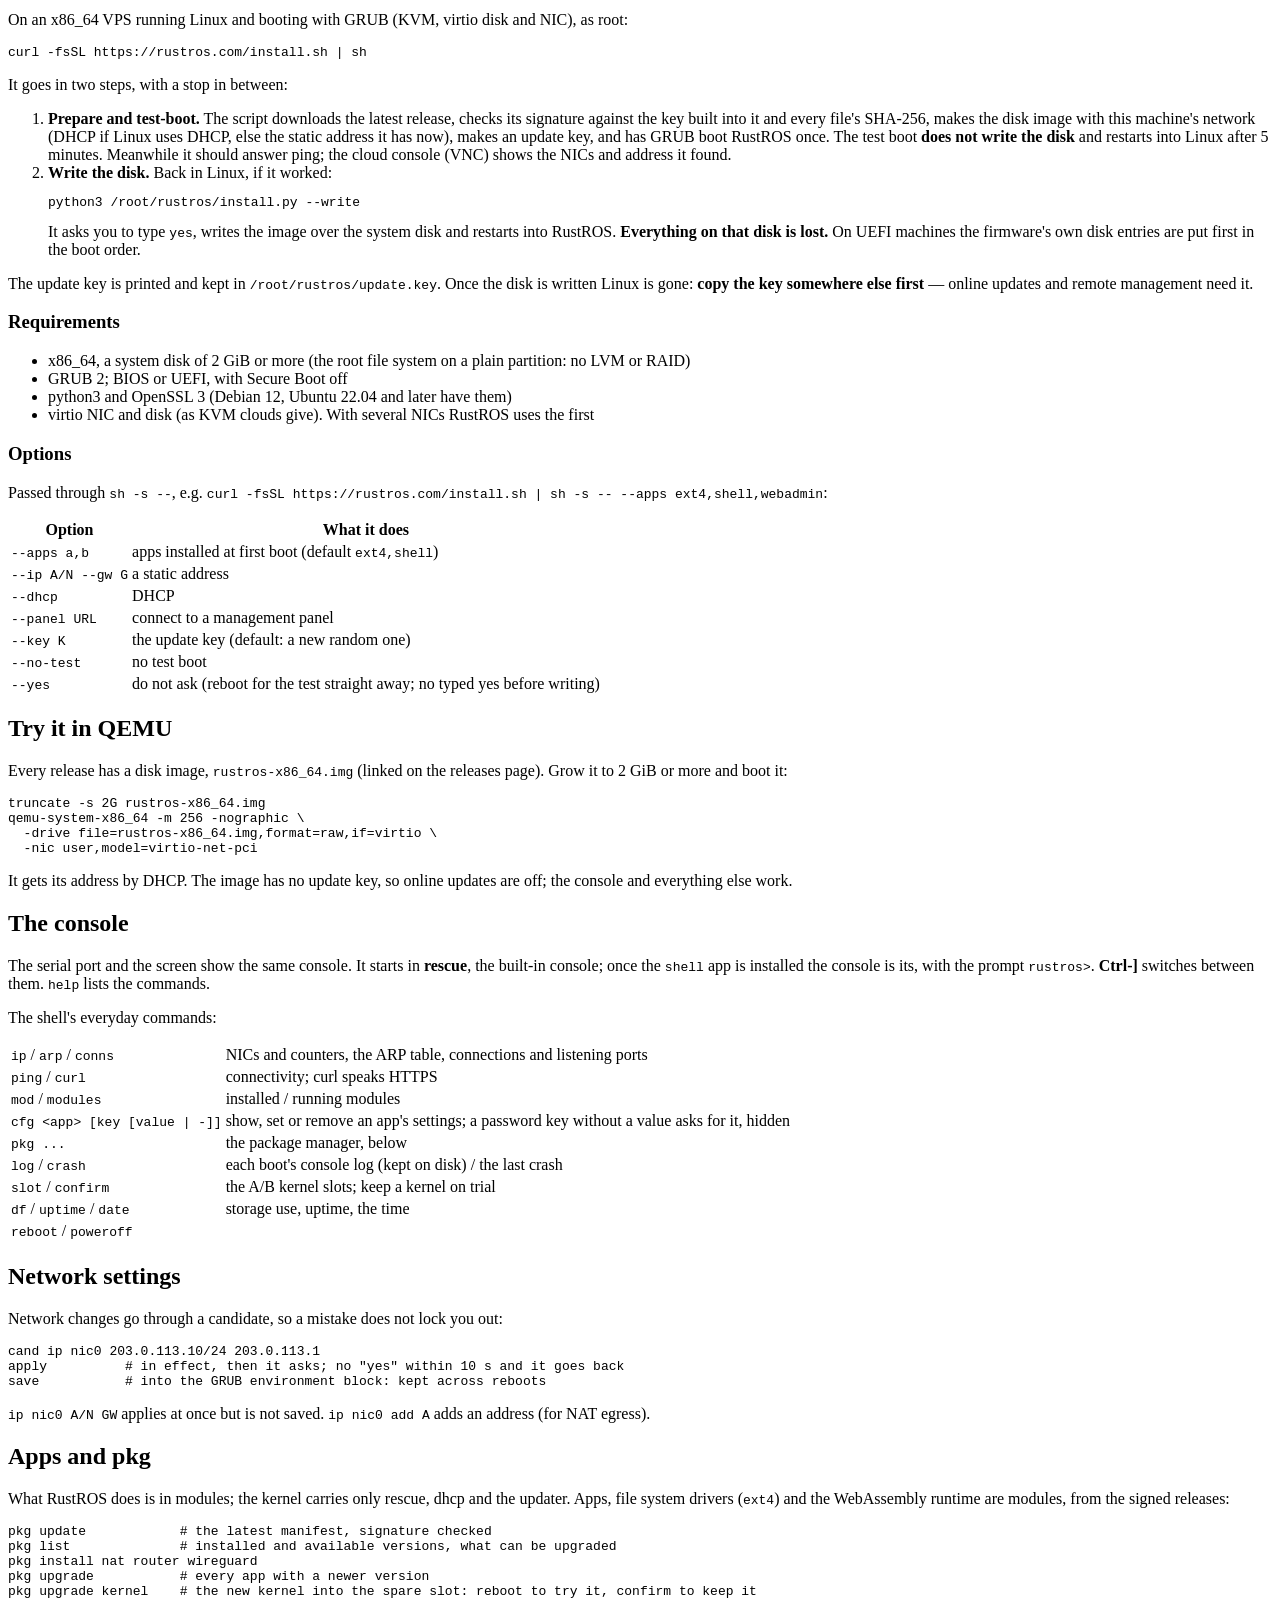
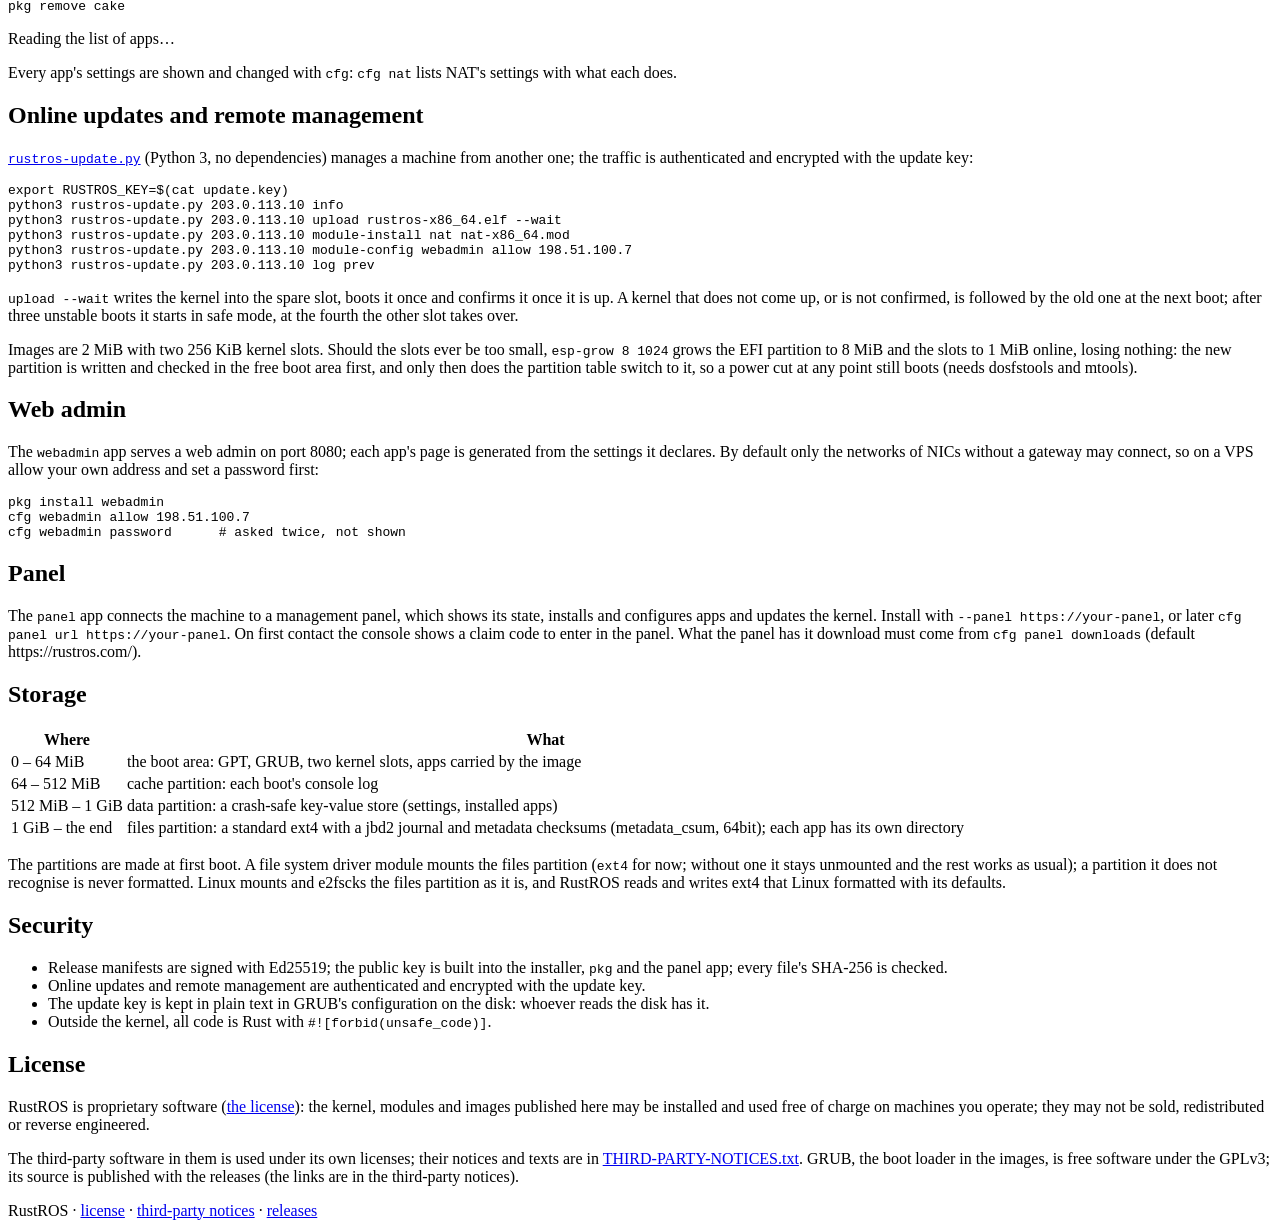
==== commit 3141d2bb: "Proprietary license: LICENSE (the source is confidential; the official release files may be used fre" ====
--- a/site/docs/index.html
+++ b/site/docs/index.html
@@ -11,17 +11,17 @@
 <body>
 <header><div class="wrap">
   <a class="logo" href="/">Rust<span>ROS</span></a>
-  <nav><a class="on" href="/docs/"><span data-l="zh">文档</span><span data-l="en">Docs</span></a><a href="/releases/"><span data-l="zh">发布</span><span data-l="en">Releases</span></a><a class="opt" href="https://github.com/rustros/rustros">GitHub</a></nav>
+  <nav><a class="on" href="/docs/"><span data-l="zh">文档</span><span data-l="en">Docs</span></a><a href="/releases/"><span data-l="zh">发布</span><span data-l="en">Releases</span></a></nav>
   <button class="lang" id="lang" type="button">EN</button>
 </div></header>
 
 <main class="wrap docs">
 <aside class="toc">
   <div data-l="zh">
-    <a href="#install">安装到云主机</a><a href="#qemu">在 QEMU 里试</a><a href="#console">控制台</a><a href="#network">网络设置</a><a href="#apps">应用与 pkg</a><a href="#update">在线更新</a><a href="#webadmin">网页管理</a><a href="#panel">面板</a><a href="#storage">存储</a><a href="#security">安全</a><a href="#build">从源码构建</a>
+    <a href="#install">安装到云主机</a><a href="#qemu">在 QEMU 里试</a><a href="#console">控制台</a><a href="#network">网络设置</a><a href="#apps">应用与 pkg</a><a href="#update">在线更新</a><a href="#webadmin">网页管理</a><a href="#panel">面板</a><a href="#storage">存储</a><a href="#security">安全</a><a href="#license">许可</a>
   </div>
   <div data-l="en">
-    <a href="#install">Install on a VPS</a><a href="#qemu">Try it in QEMU</a><a href="#console">The console</a><a href="#network">Network settings</a><a href="#apps">Apps and pkg</a><a href="#update">Online updates</a><a href="#webadmin">Web admin</a><a href="#panel">Panel</a><a href="#storage">Storage</a><a href="#security">Security</a><a href="#build">Build from source</a>
+    <a href="#install">Install on a VPS</a><a href="#qemu">Try it in QEMU</a><a href="#console">The console</a><a href="#network">Network settings</a><a href="#apps">Apps and pkg</a><a href="#update">Online updates</a><a href="#webadmin">Web admin</a><a href="#panel">Panel</a><a href="#storage">Storage</a><a href="#security">Security</a><a href="#license-en">License</a>
   </div>
 </aside>
 
@@ -138,11 +138,9 @@
 <li>内核之外的代码都是 <code>#![forbid(unsafe_code)]</code> 的 Rust。</li>
 </ul>
 
-<h2 id="build">从源码构建</h2>
-<div class="cmd"><pre>git clone https://github.com/rustros/rustros && cd rustros
-make            # 内核和磁盘镜像 build/rustros.img（需要 Rust、nasm、GRUB、mtools）
-make modules    # 应用：build/modules/*.mod
-make run-bios   # 在 QEMU 里运行</pre></div>
+<h2 id="license">许可</h2>
+<p>RustROS 是闭源的专有软件（<a href="/LICENSE.txt">许可条款</a>）：这里发布的内核、模块和镜像可以免费装在自己的机器上使用，不能转卖、再分发或逆向。</p>
+<p>其中用到的第三方软件按各自的许可使用，版权声明和许可全文见 <a href="/THIRD-PARTY-NOTICES.txt">THIRD-PARTY-NOTICES.txt</a>。镜像里的引导程序 GRUB 是 GPLv3 的自由软件，它的源码随版本发布，下载地址见上面的第三方声明。</p>
 </div>
 
 <!-- ============================================================ English -->
@@ -257,16 +255,14 @@
 <li>Outside the kernel, all code is Rust with <code>#![forbid(unsafe_code)]</code>.</li>
 </ul>
 
-<h2 id="build-en">Build from source</h2>
-<div class="cmd"><pre>git clone https://github.com/rustros/rustros && cd rustros
-make            # the kernel and the disk image build/rustros.img (Rust, nasm, GRUB, mtools)
-make modules    # the apps: build/modules/*.mod
-make run-bios   # run it in QEMU</pre></div>
+<h2 id="license-en">License</h2>
+<p>RustROS is proprietary software (<a href="/LICENSE.txt">the license</a>): the kernel, modules and images published here may be installed and used free of charge on machines you operate; they may not be sold, redistributed or reverse engineered.</p>
+<p>The third-party software in them is used under its own licenses; their notices and texts are in <a href="/THIRD-PARTY-NOTICES.txt">THIRD-PARTY-NOTICES.txt</a>. GRUB, the boot loader in the images, is free software under the GPLv3; its source is published with the releases (the links are in the third-party notices).</p>
 </div>
 </article>
 </main>
 
-<footer><div class="wrap">RustROS · <a href="https://github.com/rustros/rustros">github.com/rustros/rustros</a> · <a href="/releases/">releases</a></div></footer>
+<footer><div class="wrap">RustROS · <a href="/LICENSE.txt">license</a> · <a href="/THIRD-PARTY-NOTICES.txt">third-party notices</a> · <a href="/releases/">releases</a></div></footer>
 
 <script src="/site.js"></script>
 <script>
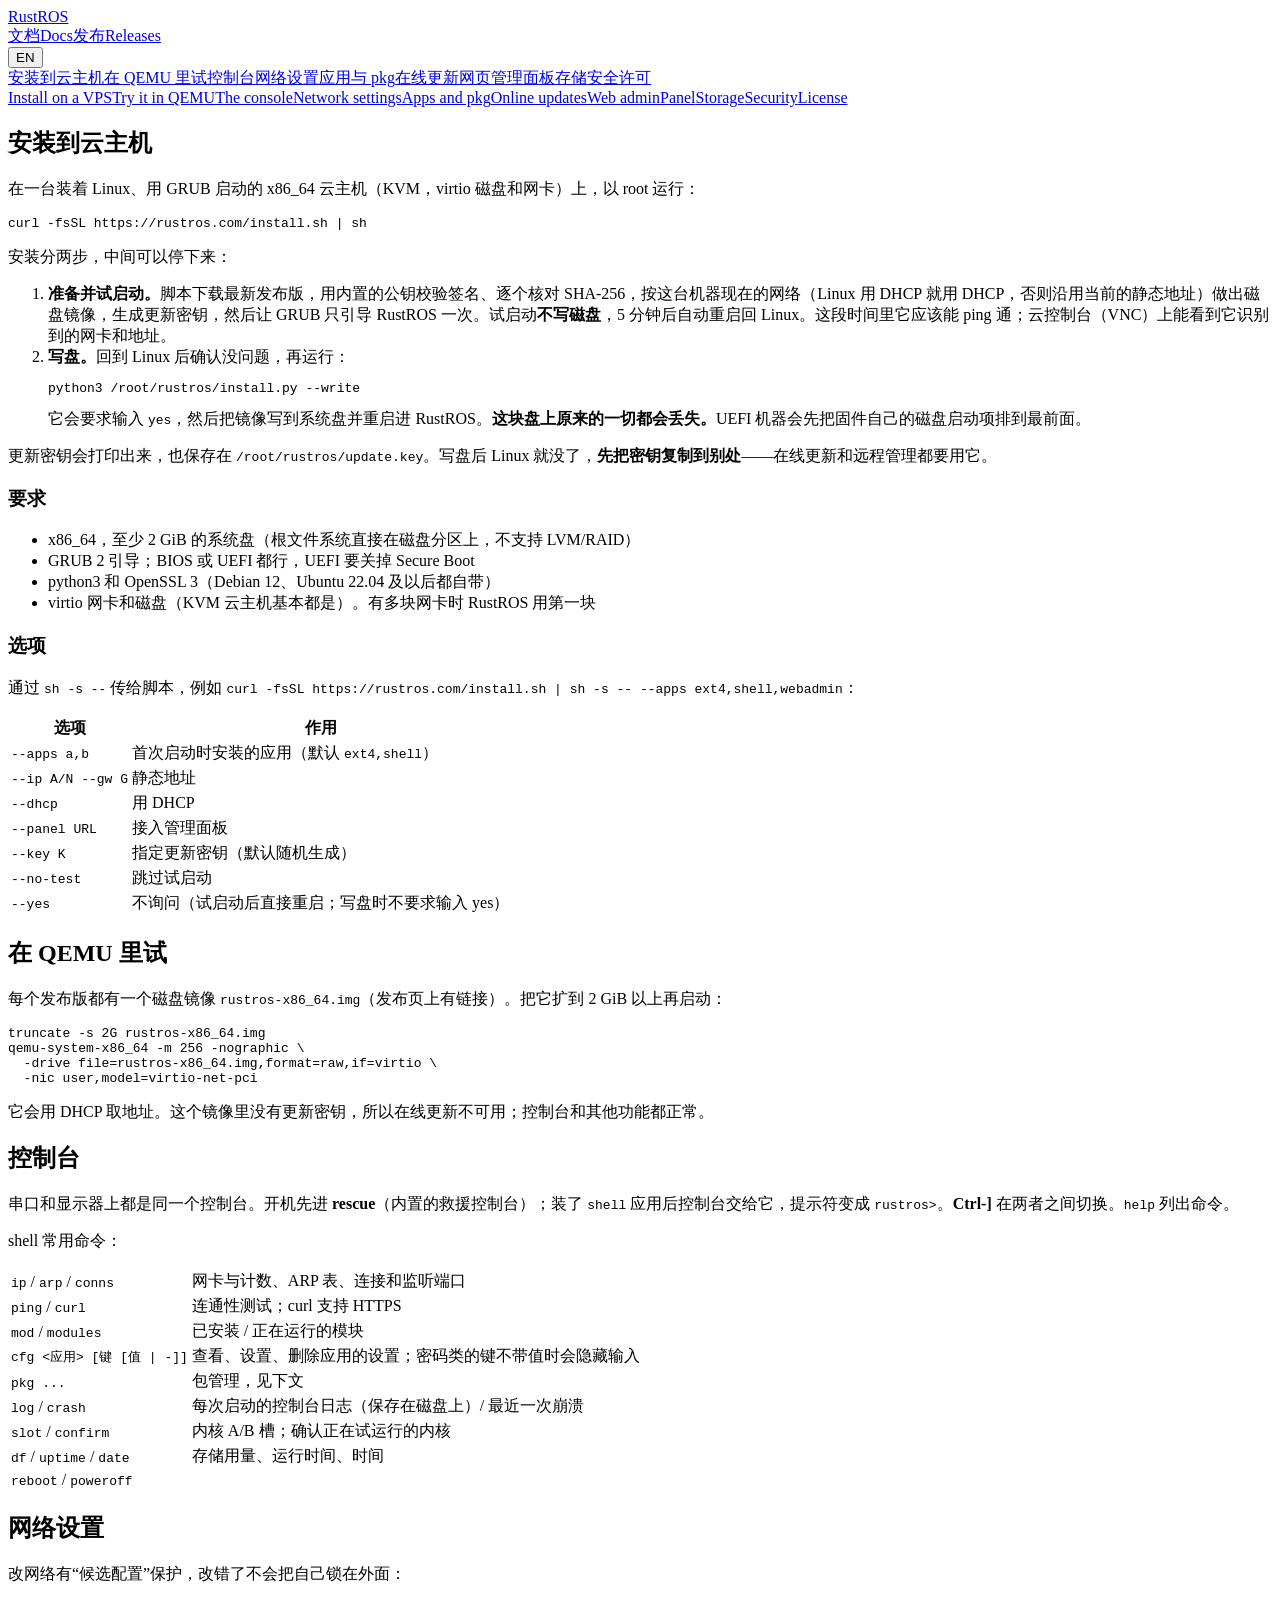
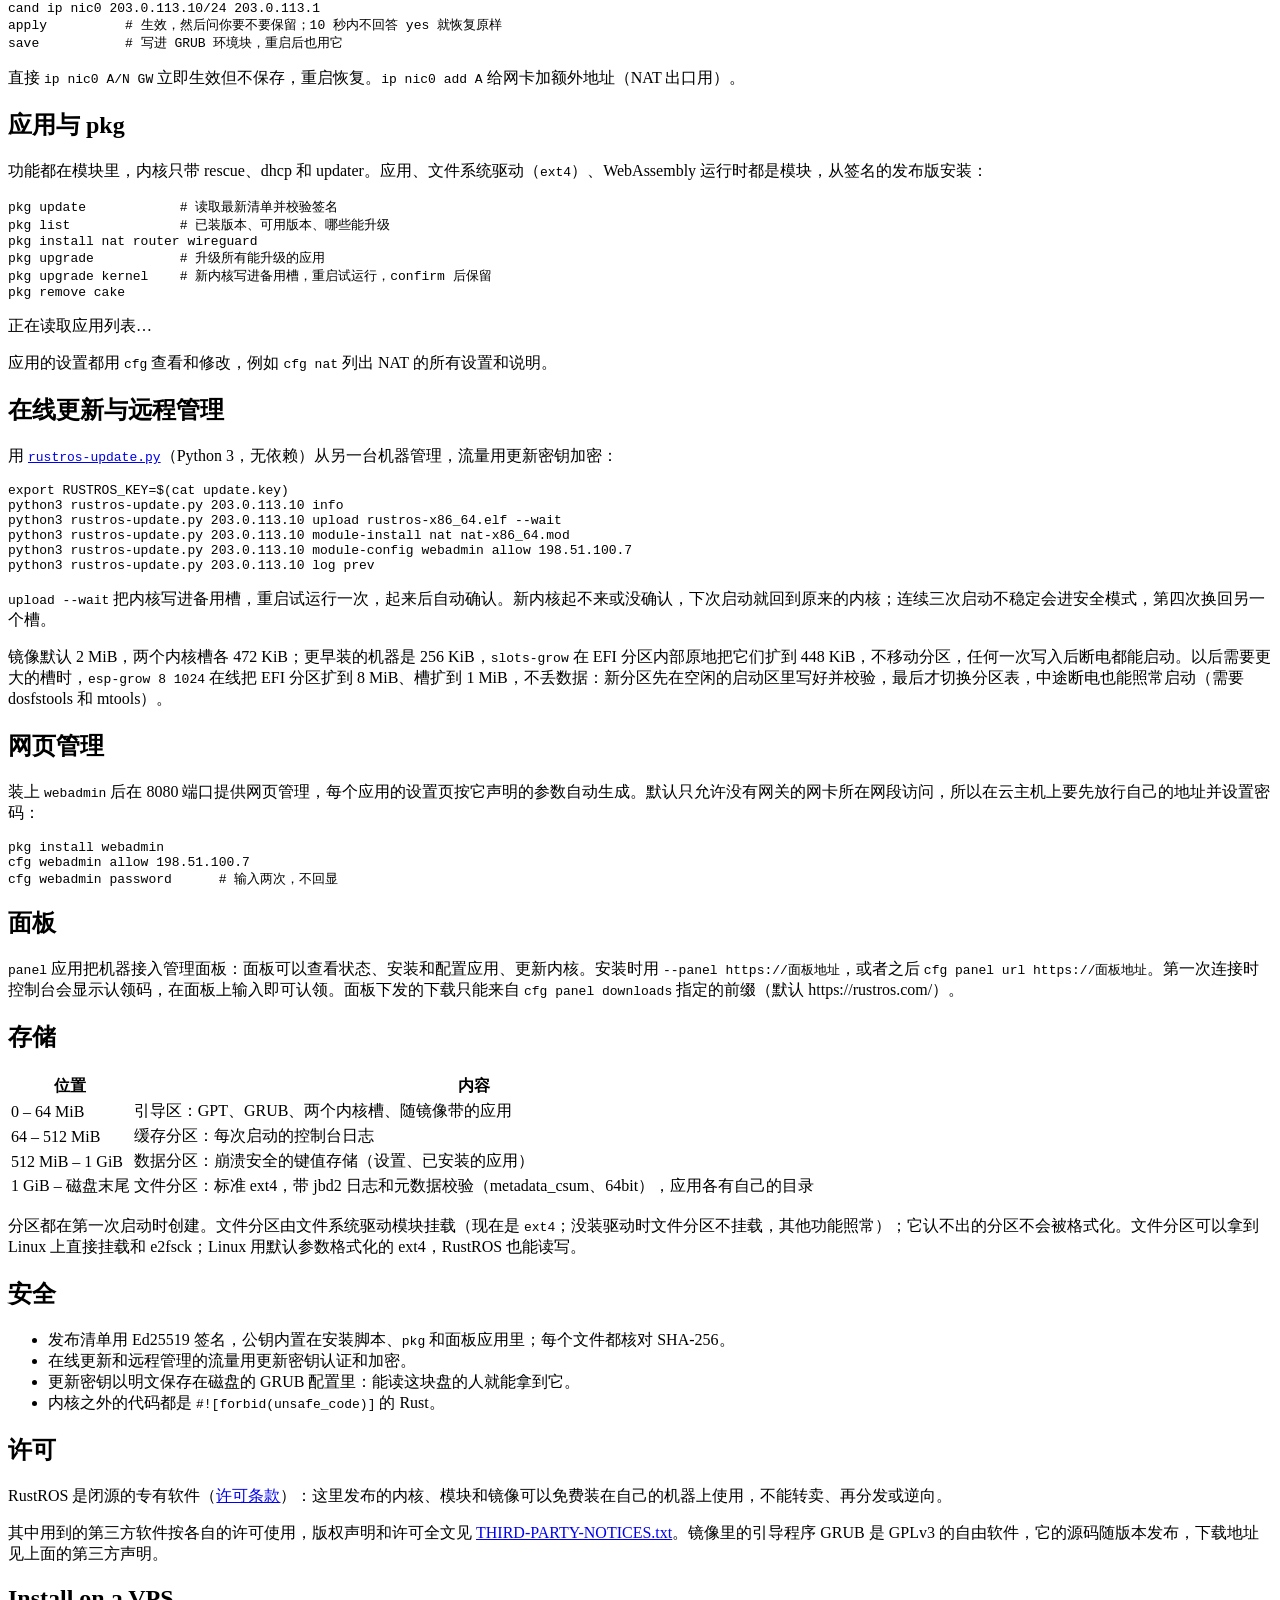
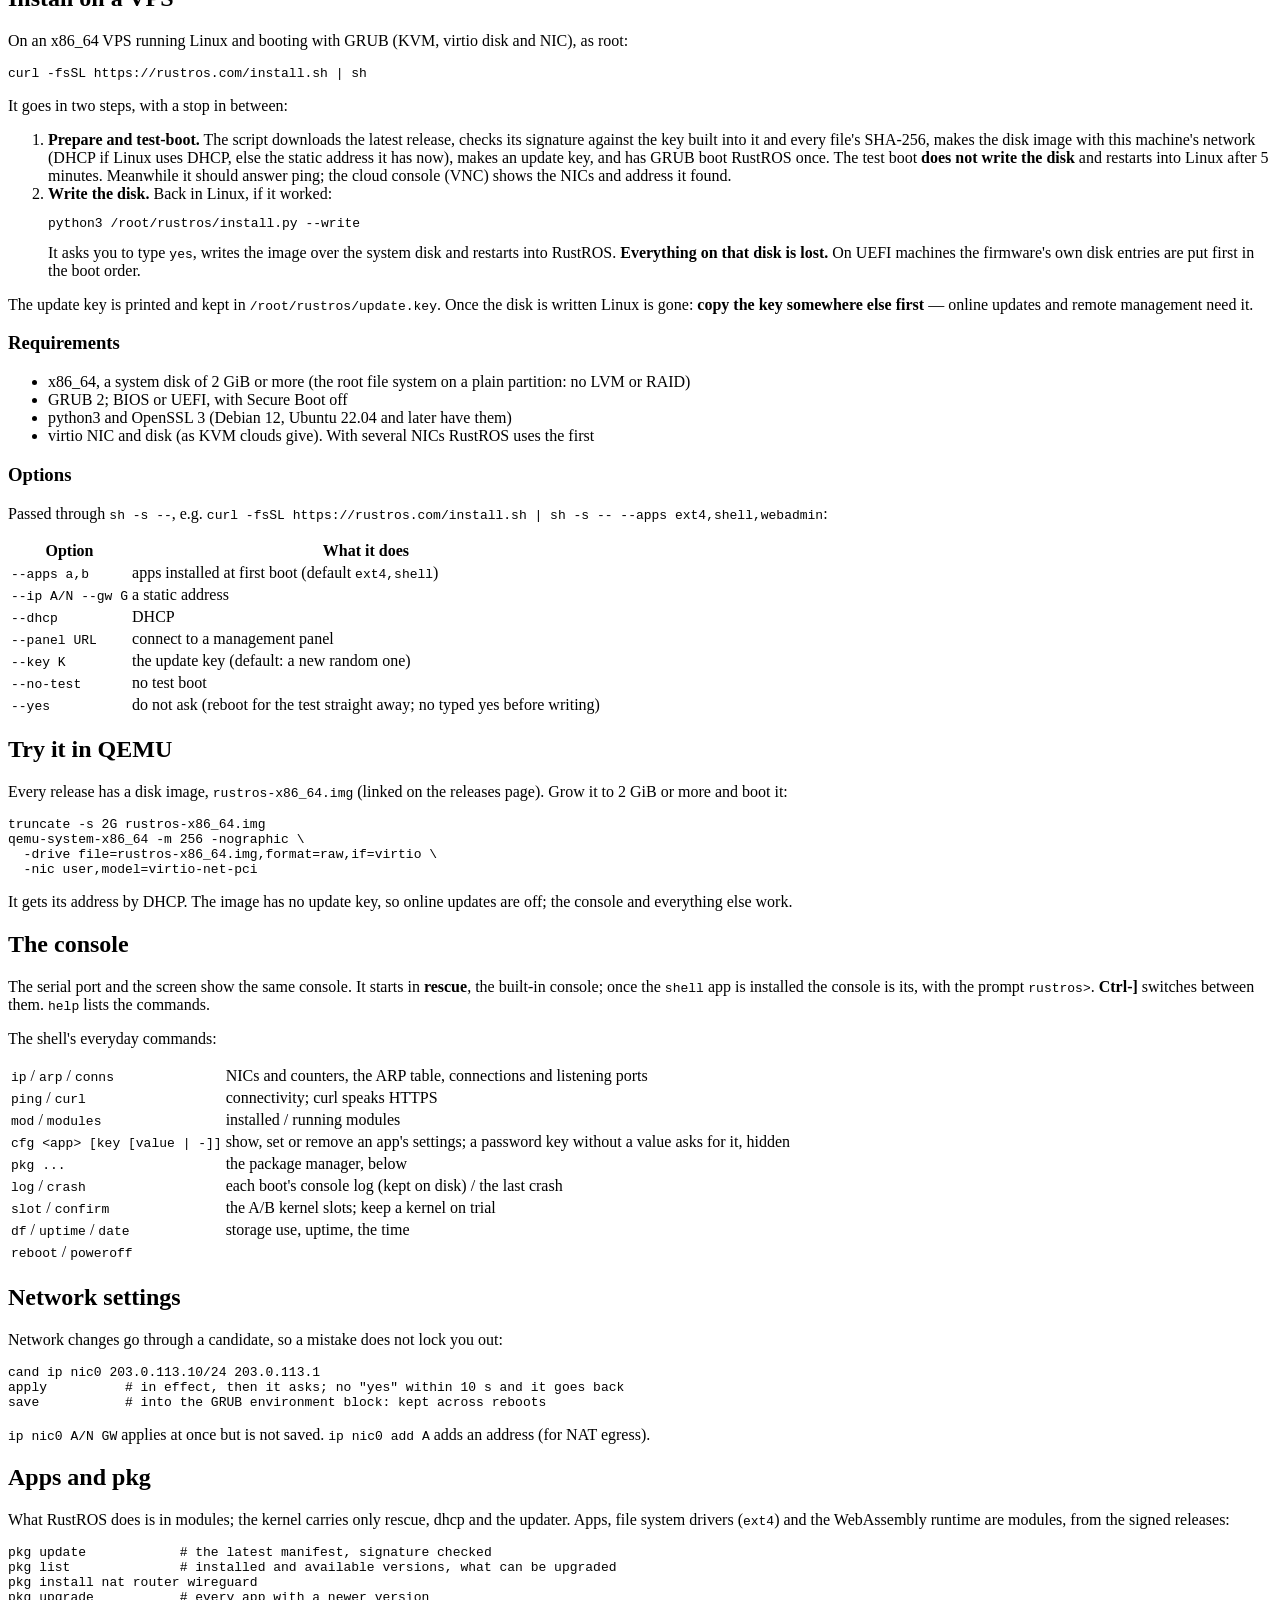
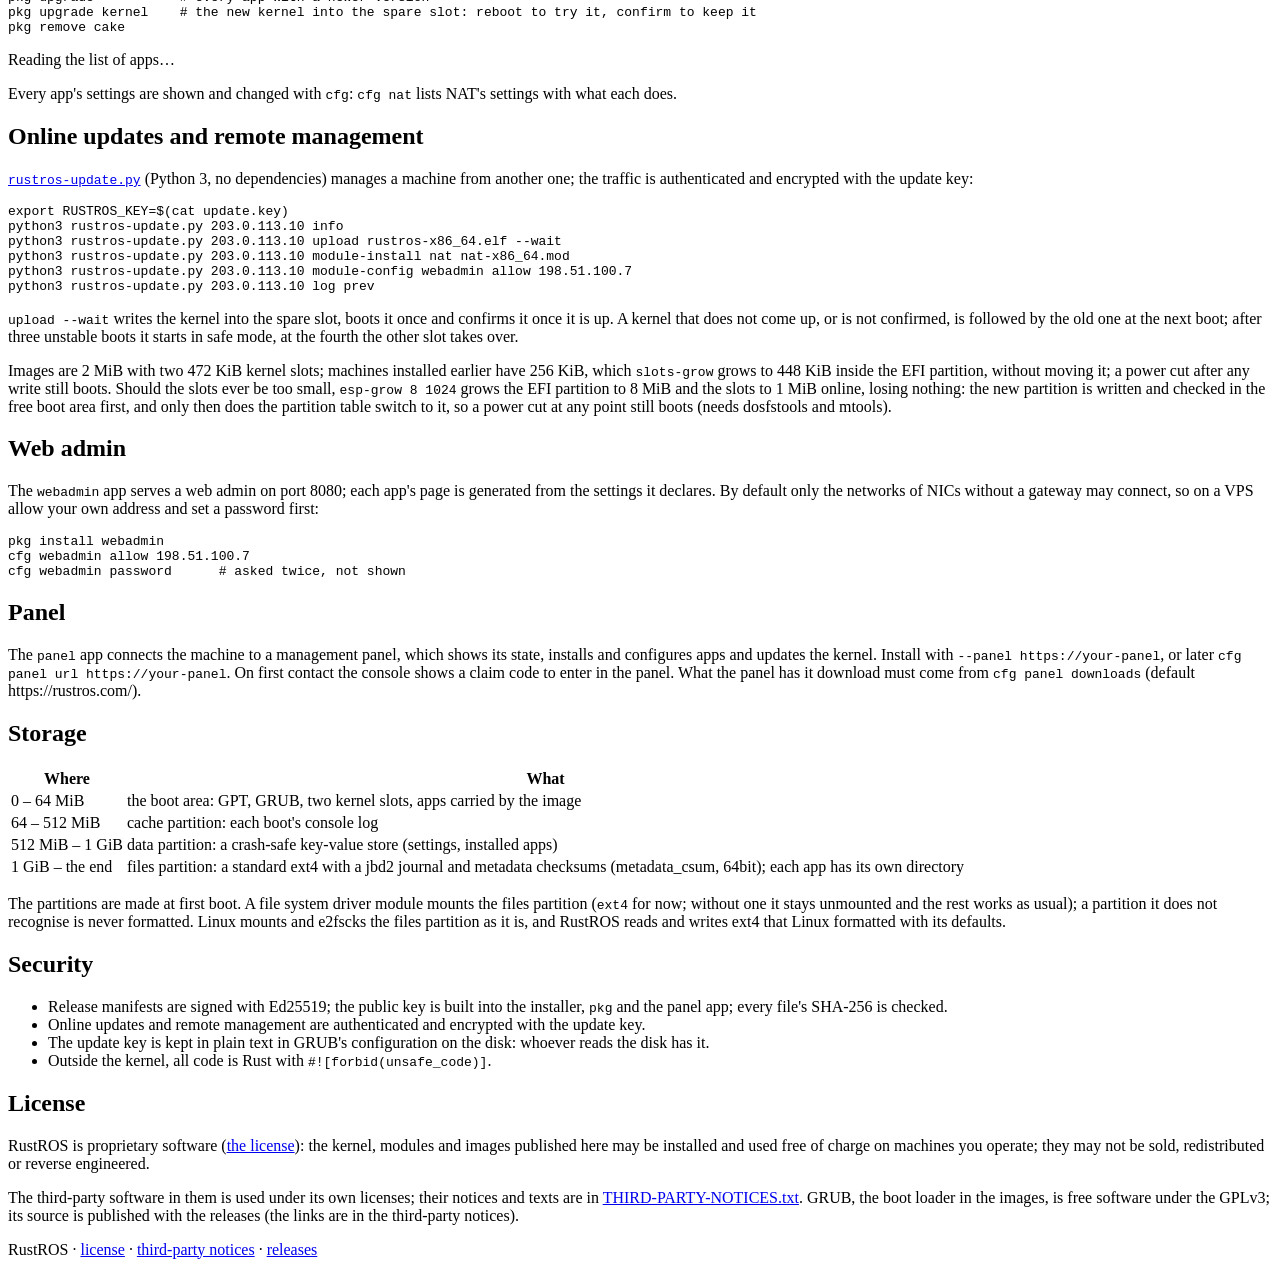
==== commit 3e1c6ffa: "Kernel slots grow in place: slots-grow, 472 KiB in new images rustros-update.py slots-grow grows bot" ====
--- a/site/docs/index.html
+++ b/site/docs/index.html
@@ -109,7 +109,7 @@
 python3 rustros-update.py 203.0.113.10 module-config webadmin allow 198.51.100.7
 python3 rustros-update.py 203.0.113.10 log prev</pre></div>
 <p><code>upload --wait</code> 把内核写进备用槽，重启试运行一次，起来后自动确认。新内核起不来或没确认，下次启动就回到原来的内核；连续三次启动不稳定会进安全模式，第四次换回另一个槽。</p>
-<p>镜像默认 2 MiB，两个内核槽各 256 KiB。以后需要更大的槽时，<code>esp-grow 8 1024</code> 在线把 EFI 分区扩到 8 MiB、槽扩到 1 MiB，不丢数据：新分区先在空闲的启动区里写好并校验，最后才切换分区表，中途断电也能照常启动（需要 dosfstools 和 mtools）。</p>
+<p>镜像默认 2 MiB，两个内核槽各 472 KiB；更早装的机器是 256 KiB，<code>slots-grow</code> 在 EFI 分区内部原地把它们扩到 448 KiB，不移动分区，任何一次写入后断电都能启动。以后需要更大的槽时，<code>esp-grow 8 1024</code> 在线把 EFI 分区扩到 8 MiB、槽扩到 1 MiB，不丢数据：新分区先在空闲的启动区里写好并校验，最后才切换分区表，中途断电也能照常启动（需要 dosfstools 和 mtools）。</p>
 
 <h2 id="webadmin">网页管理</h2>
 <p>装上 <code>webadmin</code> 后在 8080 端口提供网页管理，每个应用的设置页按它声明的参数自动生成。默认只允许没有网关的网卡所在网段访问，所以在云主机上要先放行自己的地址并设置密码：</p>
@@ -226,7 +226,7 @@
 python3 rustros-update.py 203.0.113.10 module-config webadmin allow 198.51.100.7
 python3 rustros-update.py 203.0.113.10 log prev</pre></div>
 <p><code>upload --wait</code> writes the kernel into the spare slot, boots it once and confirms it once it is up. A kernel that does not come up, or is not confirmed, is followed by the old one at the next boot; after three unstable boots it starts in safe mode, at the fourth the other slot takes over.</p>
-<p>Images are 2 MiB with two 256 KiB kernel slots. Should the slots ever be too small, <code>esp-grow 8 1024</code> grows the EFI partition to 8 MiB and the slots to 1 MiB online, losing nothing: the new partition is written and checked in the free boot area first, and only then does the partition table switch to it, so a power cut at any point still boots (needs dosfstools and mtools).</p>
+<p>Images are 2 MiB with two 472 KiB kernel slots; machines installed earlier have 256 KiB, which <code>slots-grow</code> grows to 448 KiB inside the EFI partition, without moving it; a power cut after any write still boots. Should the slots ever be too small, <code>esp-grow 8 1024</code> grows the EFI partition to 8 MiB and the slots to 1 MiB online, losing nothing: the new partition is written and checked in the free boot area first, and only then does the partition table switch to it, so a power cut at any point still boots (needs dosfstools and mtools).</p>
 
 <h2 id="webadmin-en">Web admin</h2>
 <p>The <code>webadmin</code> app serves a web admin on port 8080; each app's page is generated from the settings it declares. By default only the networks of NICs without a gateway may connect, so on a VPS allow your own address and set a password first:</p>
